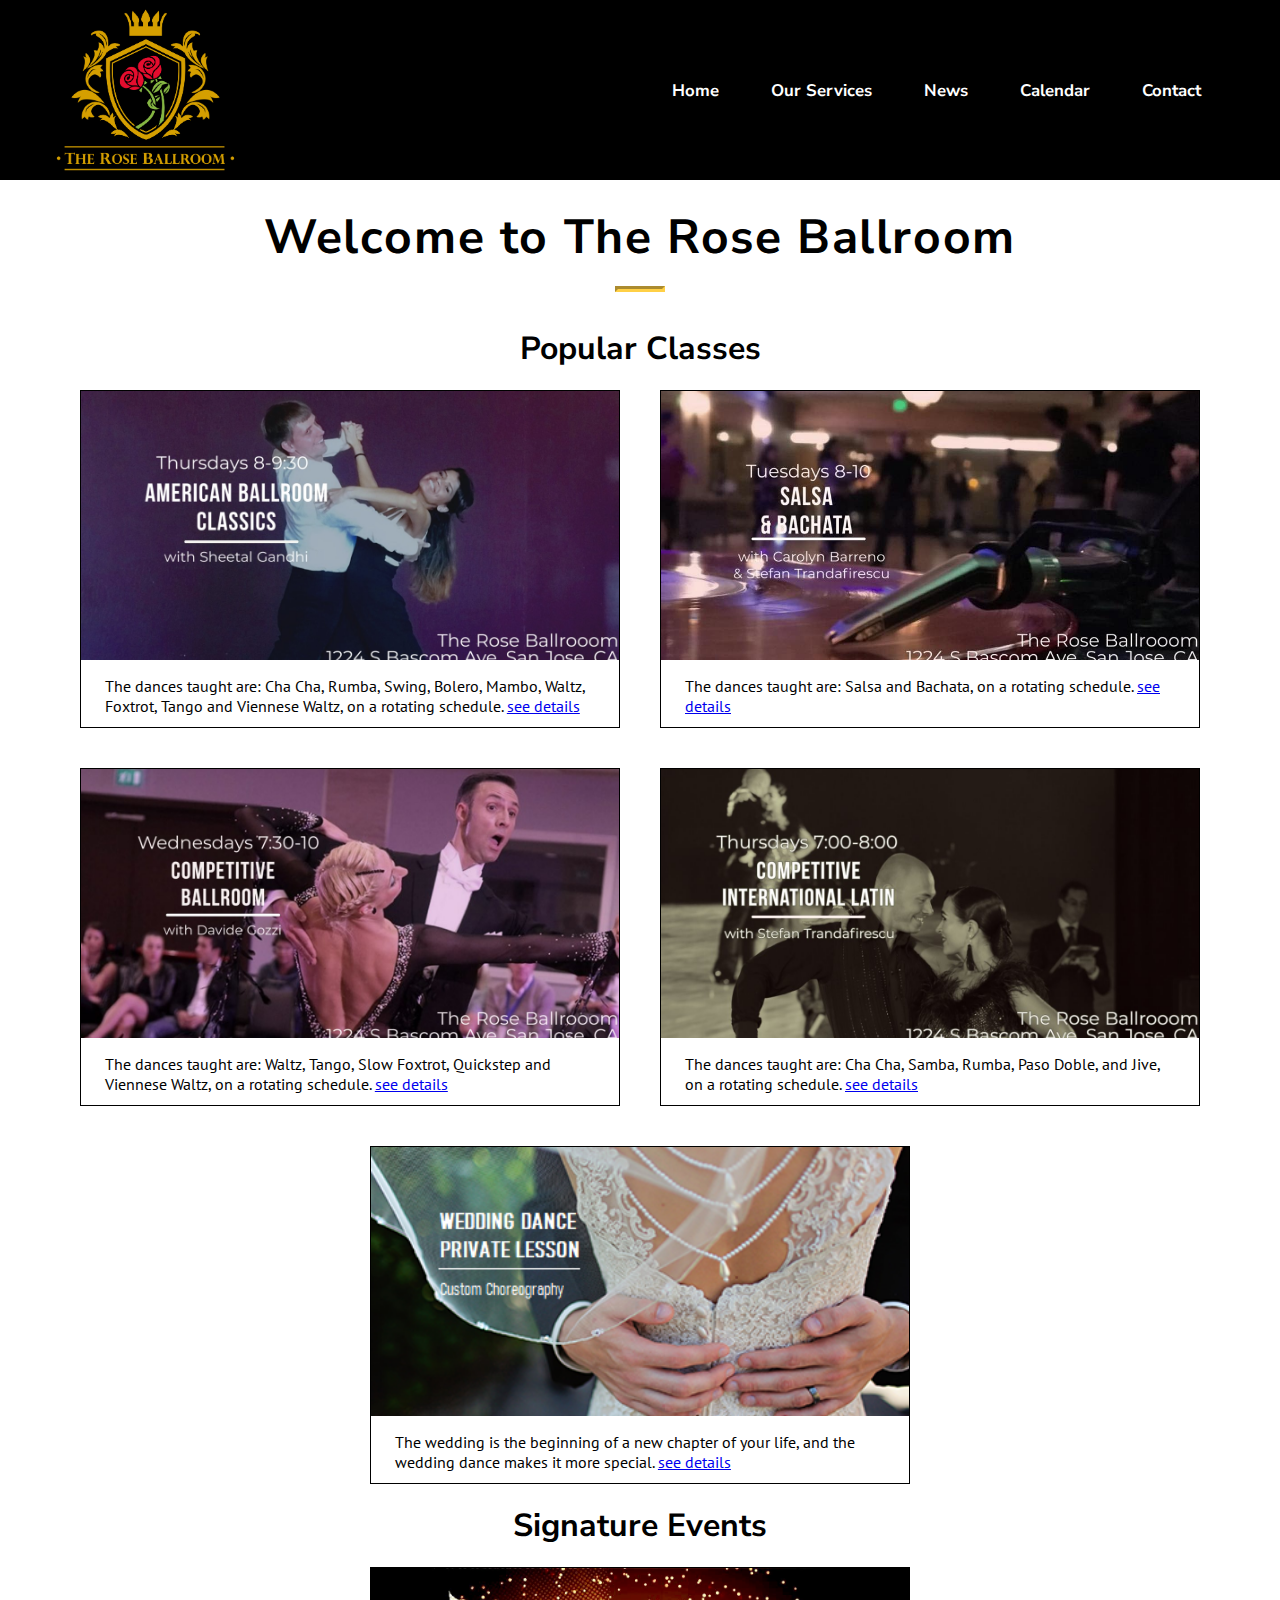
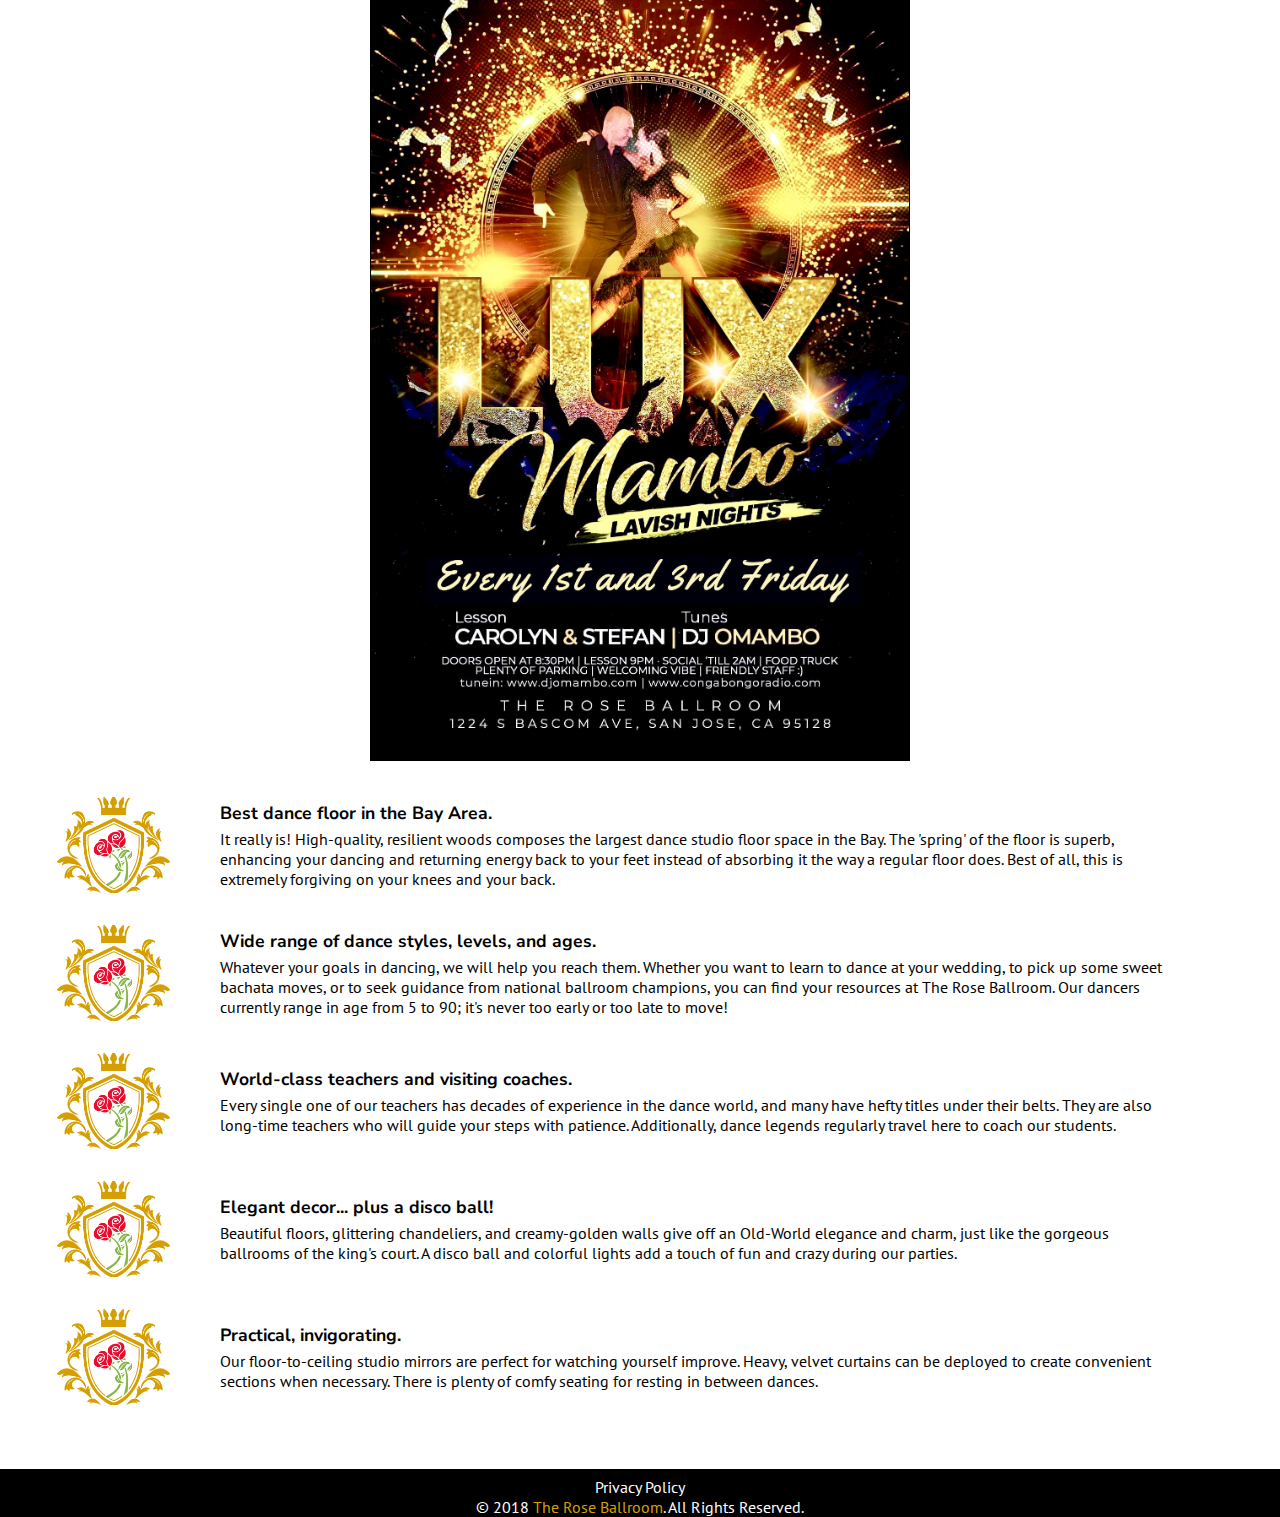
==== index.html @ abd076e8 "Published for prod as daniel from /tmp/website-publish-miZoxvHp/theroseballroom.github.io on xmascon" ====
<!doctype html><html lang="en"><head><meta charset="utf-8"><title>The Rose Ballroom</title><base href="/"><meta name="viewport" content="width=device-width,initial-scale=1"><link rel="icon" type="image/x-icon" href="favicon.ico"><link rel="stylesheet" href="https://fonts.googleapis.com/icon?family=Material+Icons"><link rel="stylesheet" type="text/css" href="https://fonts.googleapis.com/css?family=Nunito+Sans"><link rel="stylesheet" type="text/css" href="https://fonts.googleapis.com/css?family=PT+Sans"><!-- <link rel="stylesheet" type="text/css" href="https://fonts.googleapis.com/css?family=PT+Serif">
  <link rel="stylesheet" type="text/css" href="https://fonts.googleapis.com/css?family=Raleway">
  <link rel="stylesheet" type="text/css" href="https://fonts.googleapis.com/css?family=Lato">
  <link rel="stylesheet" type="text/css" href="https://fonts.googleapis.com/css?family=Didact+Gothic"> --><script async defer="defer" crossorigin="anonymous" src="https://connect.facebook.net/en_US/sdk.js#xfbml=1&version=v3.3"></script><link href="styles.c072d3e60387aabb3372.bundle.css" rel="stylesheet"/></head><body><the-rose-app></the-rose-app><!-- Default Statcounter code for https://theroseballroom.com
https://theroseballroom.com --><script type="text/javascript">var sc_project=12057520;
var sc_invisible=1;
var sc_security="4cbbe1cf";
var sc_https=1;
var sc_remove_link=1;</script><script type="text/javascript" src="https://www.statcounter.com/counter/counter.js" async></script><noscript><div class="statcounter"><img class="statcounter" src="https://c.statcounter.com/12057520/0/4cbbe1cf/1/" alt="Web
Analytics"></div></noscript><!-- End of Statcounter Code --><script type="text/javascript" src="inline.318b50c57b4eba3d437b.bundle.js"></script><script type="text/javascript" src="polyfills.219944f38204ba677f6a.bundle.js"></script><script type="text/javascript" src="scripts.859e64cef1ef944f8beb.bundle.js"></script><script type="text/javascript" src="main.c3c7719b683f6977ae80.bundle.js"></script></body></html>
---- styles.c072d3e60387aabb3372.bundle.css ----
.mat-elevation-z0{-webkit-box-shadow:0 0 0 0 rgba(0,0,0,.2),0 0 0 0 rgba(0,0,0,.14),0 0 0 0 rgba(0,0,0,.12);box-shadow:0 0 0 0 rgba(0,0,0,.2),0 0 0 0 rgba(0,0,0,.14),0 0 0 0 rgba(0,0,0,.12)}.mat-elevation-z1{-webkit-box-shadow:0 2px 1px -1px rgba(0,0,0,.2),0 1px 1px 0 rgba(0,0,0,.14),0 1px 3px 0 rgba(0,0,0,.12);box-shadow:0 2px 1px -1px rgba(0,0,0,.2),0 1px 1px 0 rgba(0,0,0,.14),0 1px 3px 0 rgba(0,0,0,.12)}.mat-elevation-z2{-webkit-box-shadow:0 3px 1px -2px rgba(0,0,0,.2),0 2px 2px 0 rgba(0,0,0,.14),0 1px 5px 0 rgba(0,0,0,.12);box-shadow:0 3px 1px -2px rgba(0,0,0,.2),0 2px 2px 0 rgba(0,0,0,.14),0 1px 5px 0 rgba(0,0,0,.12)}.mat-elevation-z3{-webkit-box-shadow:0 3px 3px -2px rgba(0,0,0,.2),0 3px 4px 0 rgba(0,0,0,.14),0 1px 8px 0 rgba(0,0,0,.12);box-shadow:0 3px 3px -2px rgba(0,0,0,.2),0 3px 4px 0 rgba(0,0,0,.14),0 1px 8px 0 rgba(0,0,0,.12)}.mat-elevation-z4{-webkit-box-shadow:0 2px 4px -1px rgba(0,0,0,.2),0 4px 5px 0 rgba(0,0,0,.14),0 1px 10px 0 rgba(0,0,0,.12);box-shadow:0 2px 4px -1px rgba(0,0,0,.2),0 4px 5px 0 rgba(0,0,0,.14),0 1px 10px 0 rgba(0,0,0,.12)}.mat-elevation-z5{-webkit-box-shadow:0 3px 5px -1px rgba(0,0,0,.2),0 5px 8px 0 rgba(0,0,0,.14),0 1px 14px 0 rgba(0,0,0,.12);box-shadow:0 3px 5px -1px rgba(0,0,0,.2),0 5px 8px 0 rgba(0,0,0,.14),0 1px 14px 0 rgba(0,0,0,.12)}.mat-elevation-z6{-webkit-box-shadow:0 3px 5px -1px rgba(0,0,0,.2),0 6px 10px 0 rgba(0,0,0,.14),0 1px 18px 0 rgba(0,0,0,.12);box-shadow:0 3px 5px -1px rgba(0,0,0,.2),0 6px 10px 0 rgba(0,0,0,.14),0 1px 18px 0 rgba(0,0,0,.12)}.mat-elevation-z7{-webkit-box-shadow:0 4px 5px -2px rgba(0,0,0,.2),0 7px 10px 1px rgba(0,0,0,.14),0 2px 16px 1px rgba(0,0,0,.12);box-shadow:0 4px 5px -2px rgba(0,0,0,.2),0 7px 10px 1px rgba(0,0,0,.14),0 2px 16px 1px rgba(0,0,0,.12)}.mat-elevation-z8{-webkit-box-shadow:0 5px 5px -3px rgba(0,0,0,.2),0 8px 10px 1px rgba(0,0,0,.14),0 3px 14px 2px rgba(0,0,0,.12);box-shadow:0 5px 5px -3px rgba(0,0,0,.2),0 8px 10px 1px rgba(0,0,0,.14),0 3px 14px 2px rgba(0,0,0,.12)}.mat-elevation-z9{-webkit-box-shadow:0 5px 6px -3px rgba(0,0,0,.2),0 9px 12px 1px rgba(0,0,0,.14),0 3px 16px 2px rgba(0,0,0,.12);box-shadow:0 5px 6px -3px rgba(0,0,0,.2),0 9px 12px 1px rgba(0,0,0,.14),0 3px 16px 2px rgba(0,0,0,.12)}.mat-elevation-z10{-webkit-box-shadow:0 6px 6px -3px rgba(0,0,0,.2),0 10px 14px 1px rgba(0,0,0,.14),0 4px 18px 3px rgba(0,0,0,.12);box-shadow:0 6px 6px -3px rgba(0,0,0,.2),0 10px 14px 1px rgba(0,0,0,.14),0 4px 18px 3px rgba(0,0,0,.12)}.mat-elevation-z11{-webkit-box-shadow:0 6px 7px -4px rgba(0,0,0,.2),0 11px 15px 1px rgba(0,0,0,.14),0 4px 20px 3px rgba(0,0,0,.12);box-shadow:0 6px 7px -4px rgba(0,0,0,.2),0 11px 15px 1px rgba(0,0,0,.14),0 4px 20px 3px rgba(0,0,0,.12)}.mat-elevation-z12{-webkit-box-shadow:0 7px 8px -4px rgba(0,0,0,.2),0 12px 17px 2px rgba(0,0,0,.14),0 5px 22px 4px rgba(0,0,0,.12);box-shadow:0 7px 8px -4px rgba(0,0,0,.2),0 12px 17px 2px rgba(0,0,0,.14),0 5px 22px 4px rgba(0,0,0,.12)}.mat-elevation-z13{-webkit-box-shadow:0 7px 8px -4px rgba(0,0,0,.2),0 13px 19px 2px rgba(0,0,0,.14),0 5px 24px 4px rgba(0,0,0,.12);box-shadow:0 7px 8px -4px rgba(0,0,0,.2),0 13px 19px 2px rgba(0,0,0,.14),0 5px 24px 4px rgba(0,0,0,.12)}.mat-elevation-z14{-webkit-box-shadow:0 7px 9px -4px rgba(0,0,0,.2),0 14px 21px 2px rgba(0,0,0,.14),0 5px 26px 4px rgba(0,0,0,.12);box-shadow:0 7px 9px -4px rgba(0,0,0,.2),0 14px 21px 2px rgba(0,0,0,.14),0 5px 26px 4px rgba(0,0,0,.12)}.mat-elevation-z15{-webkit-box-shadow:0 8px 9px -5px rgba(0,0,0,.2),0 15px 22px 2px rgba(0,0,0,.14),0 6px 28px 5px rgba(0,0,0,.12);box-shadow:0 8px 9px -5px rgba(0,0,0,.2),0 15px 22px 2px rgba(0,0,0,.14),0 6px 28px 5px rgba(0,0,0,.12)}.mat-elevation-z16{-webkit-box-shadow:0 8px 10px -5px rgba(0,0,0,.2),0 16px 24px 2px rgba(0,0,0,.14),0 6px 30px 5px rgba(0,0,0,.12);box-shadow:0 8px 10px -5px rgba(0,0,0,.2),0 16px 24px 2px rgba(0,0,0,.14),0 6px 30px 5px rgba(0,0,0,.12)}.mat-elevation-z17{-webkit-box-shadow:0 8px 11px -5px rgba(0,0,0,.2),0 17px 26px 2px rgba(0,0,0,.14),0 6px 32px 5px rgba(0,0,0,.12);box-shadow:0 8px 11px -5px rgba(0,0,0,.2),0 17px 26px 2px rgba(0,0,0,.14),0 6px 32px 5px rgba(0,0,0,.12)}.mat-elevation-z18{-webkit-box-shadow:0 9px 11px -5px rgba(0,0,0,.2),0 18px 28px 2px rgba(0,0,0,.14),0 7px 34px 6px rgba(0,0,0,.12);box-shadow:0 9px 11px -5px rgba(0,0,0,.2),0 18px 28px 2px rgba(0,0,0,.14),0 7px 34px 6px rgba(0,0,0,.12)}.mat-elevation-z19{-webkit-box-shadow:0 9px 12px -6px rgba(0,0,0,.2),0 19px 29px 2px rgba(0,0,0,.14),0 7px 36px 6px rgba(0,0,0,.12);box-shadow:0 9px 12px -6px rgba(0,0,0,.2),0 19px 29px 2px rgba(0,0,0,.14),0 7px 36px 6px rgba(0,0,0,.12)}.mat-elevation-z20{-webkit-box-shadow:0 10px 13px -6px rgba(0,0,0,.2),0 20px 31px 3px rgba(0,0,0,.14),0 8px 38px 7px rgba(0,0,0,.12);box-shadow:0 10px 13px -6px rgba(0,0,0,.2),0 20px 31px 3px rgba(0,0,0,.14),0 8px 38px 7px rgba(0,0,0,.12)}.mat-elevation-z21{-webkit-box-shadow:0 10px 13px -6px rgba(0,0,0,.2),0 21px 33px 3px rgba(0,0,0,.14),0 8px 40px 7px rgba(0,0,0,.12);box-shadow:0 10px 13px -6px rgba(0,0,0,.2),0 21px 33px 3px rgba(0,0,0,.14),0 8px 40px 7px rgba(0,0,0,.12)}.mat-elevation-z22{-webkit-box-shadow:0 10px 14px -6px rgba(0,0,0,.2),0 22px 35px 3px rgba(0,0,0,.14),0 8px 42px 7px rgba(0,0,0,.12);box-shadow:0 10px 14px -6px rgba(0,0,0,.2),0 22px 35px 3px rgba(0,0,0,.14),0 8px 42px 7px rgba(0,0,0,.12)}.mat-elevation-z23{-webkit-box-shadow:0 11px 14px -7px rgba(0,0,0,.2),0 23px 36px 3px rgba(0,0,0,.14),0 9px 44px 8px rgba(0,0,0,.12);box-shadow:0 11px 14px -7px rgba(0,0,0,.2),0 23px 36px 3px rgba(0,0,0,.14),0 9px 44px 8px rgba(0,0,0,.12)}.mat-elevation-z24{-webkit-box-shadow:0 11px 15px -7px rgba(0,0,0,.2),0 24px 38px 3px rgba(0,0,0,.14),0 9px 46px 8px rgba(0,0,0,.12);box-shadow:0 11px 15px -7px rgba(0,0,0,.2),0 24px 38px 3px rgba(0,0,0,.14),0 9px 46px 8px rgba(0,0,0,.12)}.mat-h1,.mat-headline,.mat-typography h1{font:400 24px/32px Roboto,"Helvetica Neue",sans-serif;margin:0 0 16px}.mat-h2,.mat-title,.mat-typography h2{font:500 20px/32px Roboto,"Helvetica Neue",sans-serif;margin:0 0 16px}.mat-h3,.mat-subheading-2,.mat-typography h3{font:400 16px/28px Roboto,"Helvetica Neue",sans-serif;margin:0 0 16px}.mat-h4,.mat-subheading-1,.mat-typography h4{font:400 15px/24px Roboto,"Helvetica Neue",sans-serif;margin:0 0 16px}.mat-h5,.mat-typography h5{font:400 11.62px/20px Roboto,"Helvetica Neue",sans-serif;margin:0 0 12px}.mat-h6,.mat-typography h6{font:400 9.38px/20px Roboto,"Helvetica Neue",sans-serif;margin:0 0 12px}.mat-body-2,.mat-body-strong{font:500 14px/24px Roboto,"Helvetica Neue",sans-serif}.mat-body,.mat-body-1,.mat-typography{font:400 14px/20px Roboto,"Helvetica Neue",sans-serif}.mat-body p,.mat-body-1 p,.mat-typography p{margin:0 0 12px}.mat-caption,.mat-small{font:400 12px/20px Roboto,"Helvetica Neue",sans-serif}.mat-display-4,.mat-typography .mat-display-4{font:300 112px/112px Roboto,"Helvetica Neue",sans-serif;margin:0 0 56px;letter-spacing:-.05em}.mat-display-3,.mat-typography .mat-display-3{font:400 56px/56px Roboto,"Helvetica Neue",sans-serif;margin:0 0 64px;letter-spacing:-.02em}.mat-display-2,.mat-typography .mat-display-2{font:400 45px/48px Roboto,"Helvetica Neue",sans-serif;margin:0 0 64px;letter-spacing:-.005em}.mat-display-1,.mat-typography .mat-display-1{font:400 34px/40px Roboto,"Helvetica Neue",sans-serif;margin:0 0 64px}.mat-button,.mat-fab,.mat-flat-button,.mat-icon-button,.mat-mini-fab,.mat-raised-button,.mat-stroked-button{font-family:Roboto,"Helvetica Neue",sans-serif;font-size:14px;font-weight:500}.mat-button-toggle,.mat-card{font-family:Roboto,"Helvetica Neue",sans-serif}.mat-card-title{font-size:24px;font-weight:400}.mat-card-content,.mat-card-header .mat-card-title,.mat-card-subtitle{font-size:14px}.mat-checkbox{font-family:Roboto,"Helvetica Neue",sans-serif}.mat-checkbox-layout .mat-checkbox-label{line-height:24px}.mat-chip{font-size:13px;line-height:18px}.mat-chip .mat-chip-remove.mat-icon{font-size:18px}.mat-table{font-family:Roboto,"Helvetica Neue",sans-serif}.mat-header-cell{font-size:12px;font-weight:500}.mat-cell{font-size:14px}.mat-calendar{font-family:Roboto,"Helvetica Neue",sans-serif}.mat-calendar-body{font-size:13px}.mat-calendar-body-label,.mat-calendar-period-button{font-size:14px;font-weight:500}.mat-calendar-table-header th{font-size:11px;font-weight:400}.mat-dialog-title{font:500 20px/32px Roboto,"Helvetica Neue",sans-serif}.mat-expansion-panel-header{font-family:Roboto,"Helvetica Neue",sans-serif;font-size:15px;font-weight:400}.mat-expansion-panel-content{font:400 14px/20px Roboto,"Helvetica Neue",sans-serif}.mat-form-field{font-size:inherit;font-weight:400;line-height:1.125;font-family:Roboto,"Helvetica Neue",sans-serif}.mat-form-field-wrapper{padding-bottom:1.25em}.mat-form-field-prefix .mat-icon,.mat-form-field-suffix .mat-icon{font-size:150%;line-height:1.125}.mat-form-field-prefix .mat-icon-button,.mat-form-field-suffix .mat-icon-button{height:1.5em;width:1.5em}.mat-form-field-prefix .mat-icon-button .mat-icon,.mat-form-field-suffix .mat-icon-button .mat-icon{height:1.125em;line-height:1.125}.mat-form-field-infix{padding:.4375em 0;border-top:.84375em solid transparent}.mat-form-field-can-float .mat-input-server:focus+.mat-form-field-label-wrapper .mat-form-field-label,.mat-form-field-can-float.mat-form-field-should-float .mat-form-field-label{-webkit-transform:translateY(-1.28125em) scale(.75) perspective(100px) translateZ(.001px);transform:translateY(-1.28125em) scale(.75) perspective(100px) translateZ(.001px);-ms-transform:translateY(-1.28125em) scale(.75);width:133.33333333%}.mat-form-field-can-float .mat-form-field-autofill-control:-webkit-autofill+.mat-form-field-label-wrapper .mat-form-field-label{-webkit-transform:translateY(-1.28125em) scale(.75) perspective(100px) translateZ(.00101px);transform:translateY(-1.28125em) scale(.75) perspective(100px) translateZ(.00101px);-ms-transform:translateY(-1.28124em) scale(.75);width:133.33334333%}.mat-form-field-can-float .mat-input-server[label]:not(:label-shown)+.mat-form-field-label-wrapper .mat-form-field-label{-webkit-transform:translateY(-1.28125em) scale(.75) perspective(100px) translateZ(.00102px);transform:translateY(-1.28125em) scale(.75) perspective(100px) translateZ(.00102px);-ms-transform:translateY(-1.28123em) scale(.75);width:133.33335333%}.mat-form-field-label-wrapper{top:-.84375em;padding-top:.84375em}.mat-form-field-label{top:1.28125em}.mat-form-field-underline{bottom:1.25em}.mat-form-field-subscript-wrapper{font-size:75%;margin-top:.54166667em;top:calc(100% - 1.66666667em)}.mat-grid-tile-footer,.mat-grid-tile-header{font-size:14px}.mat-grid-tile-footer .mat-line,.mat-grid-tile-header .mat-line{white-space:nowrap;overflow:hidden;text-overflow:ellipsis;display:block;-webkit-box-sizing:border-box;box-sizing:border-box}.mat-grid-tile-footer .mat-line:nth-child(n+2),.mat-grid-tile-header .mat-line:nth-child(n+2){font-size:12px}input.mat-input-element{margin-top:-.0625em}.mat-menu-item{font-family:Roboto,"Helvetica Neue",sans-serif;font-size:16px;font-weight:400}.mat-paginator,.mat-paginator-page-size .mat-select-trigger{font-family:Roboto,"Helvetica Neue",sans-serif;font-size:12px}.mat-radio-button,.mat-select{font-family:Roboto,"Helvetica Neue",sans-serif}.mat-slide-toggle-content{font:400 14px/20px Roboto,"Helvetica Neue",sans-serif}.mat-slider-thumb-label-text{font-family:Roboto,"Helvetica Neue",sans-serif;font-size:12px;font-weight:500}.mat-stepper-horizontal,.mat-stepper-vertical{font-family:Roboto,"Helvetica Neue",sans-serif}.mat-step-label{font-size:14px;font-weight:400}.mat-step-label-selected{font-size:14px;font-weight:500}.mat-tab-group{font-family:Roboto,"Helvetica Neue",sans-serif}.mat-tab-label,.mat-tab-link{font-family:Roboto,"Helvetica Neue",sans-serif;font-size:14px;font-weight:500}.mat-toolbar,.mat-toolbar h1,.mat-toolbar h2,.mat-toolbar h3,.mat-toolbar h4,.mat-toolbar h5,.mat-toolbar h6{font:500 20px/32px Roboto,"Helvetica Neue",sans-serif;margin:0}.mat-tooltip{font-family:Roboto,"Helvetica Neue",sans-serif;font-size:10px;padding-top:6px;padding-bottom:6px}.mat-tooltip-handset{font-size:14px;padding-top:9px;padding-bottom:9px}.mat-list-item,.mat-list-option{font-family:Roboto,"Helvetica Neue",sans-serif}.mat-list .mat-list-item,.mat-nav-list .mat-list-item,.mat-selection-list .mat-list-item{font-size:16px}.mat-list .mat-list-item .mat-line,.mat-nav-list .mat-list-item .mat-line,.mat-selection-list .mat-list-item .mat-line{white-space:nowrap;overflow:hidden;text-overflow:ellipsis;display:block;-webkit-box-sizing:border-box;box-sizing:border-box}.mat-list .mat-list-item .mat-line:nth-child(n+2),.mat-nav-list .mat-list-item .mat-line:nth-child(n+2),.mat-selection-list .mat-list-item .mat-line:nth-child(n+2){font-size:14px}.mat-list .mat-list-option,.mat-nav-list .mat-list-option,.mat-selection-list .mat-list-option{font-size:16px}.mat-list .mat-list-option .mat-line,.mat-nav-list .mat-list-option .mat-line,.mat-selection-list .mat-list-option .mat-line{white-space:nowrap;overflow:hidden;text-overflow:ellipsis;display:block;-webkit-box-sizing:border-box;box-sizing:border-box}.mat-list .mat-list-option .mat-line:nth-child(n+2),.mat-nav-list .mat-list-option .mat-line:nth-child(n+2),.mat-selection-list .mat-list-option .mat-line:nth-child(n+2){font-size:14px}.mat-list[dense] .mat-list-item,.mat-nav-list[dense] .mat-list-item,.mat-selection-list[dense] .mat-list-item{font-size:12px}.mat-list[dense] .mat-list-item .mat-line,.mat-nav-list[dense] .mat-list-item .mat-line,.mat-selection-list[dense] .mat-list-item .mat-line{white-space:nowrap;overflow:hidden;text-overflow:ellipsis;display:block;-webkit-box-sizing:border-box;box-sizing:border-box}.mat-list[dense] .mat-list-item .mat-line:nth-child(n+2),.mat-list[dense] .mat-list-option,.mat-nav-list[dense] .mat-list-item .mat-line:nth-child(n+2),.mat-nav-list[dense] .mat-list-option,.mat-selection-list[dense] .mat-list-item .mat-line:nth-child(n+2),.mat-selection-list[dense] .mat-list-option{font-size:12px}.mat-list[dense] .mat-list-option .mat-line,.mat-nav-list[dense] .mat-list-option .mat-line,.mat-selection-list[dense] .mat-list-option .mat-line{white-space:nowrap;overflow:hidden;text-overflow:ellipsis;display:block;-webkit-box-sizing:border-box;box-sizing:border-box}.mat-list[dense] .mat-list-option .mat-line:nth-child(n+2),.mat-nav-list[dense] .mat-list-option .mat-line:nth-child(n+2),.mat-selection-list[dense] .mat-list-option .mat-line:nth-child(n+2){font-size:12px}.mat-list[dense] .mat-subheader,.mat-nav-list[dense] .mat-subheader,.mat-selection-list[dense] .mat-subheader{font-family:Roboto,"Helvetica Neue",sans-serif;font-size:12px;font-weight:500}.mat-option{font-family:Roboto,"Helvetica Neue",sans-serif;font-size:16px;color:rgba(0,0,0,.87)}.mat-optgroup-label{font:500 14px/24px Roboto,"Helvetica Neue",sans-serif;color:rgba(0,0,0,.54)}.mat-simple-snackbar{font-family:Roboto,"Helvetica Neue",sans-serif;font-size:14px}.mat-ripple{overflow:hidden}@media screen and (-ms-high-contrast:active){.mat-ripple{display:none}}.mat-ripple.mat-ripple-unbounded{overflow:visible}.mat-ripple-element{position:absolute;border-radius:50%;pointer-events:none;-webkit-transition:opacity,-webkit-transform cubic-bezier(0,0,.2,1);transition:opacity,transform cubic-bezier(0,0,.2,1),-webkit-transform cubic-bezier(0,0,.2,1);-webkit-transform:scale(0);transform:scale(0)}.cdk-visually-hidden{border:0;clip:rect(0 0 0 0);height:1px;margin:-1px;overflow:hidden;padding:0;position:absolute;width:1px;outline:0;-webkit-appearance:none;-moz-appearance:none}.cdk-global-overlay-wrapper,.cdk-overlay-container{pointer-events:none;top:0;left:0;height:100%;width:100%}.cdk-overlay-container{position:fixed;z-index:1000}.cdk-overlay-container:empty{display:none}.cdk-global-overlay-wrapper{display:-webkit-box;display:-ms-flexbox;display:flex;position:absolute;z-index:1000}.cdk-overlay-pane{position:absolute;pointer-events:auto;-webkit-box-sizing:border-box;box-sizing:border-box;z-index:1000}.cdk-overlay-backdrop{position:absolute;top:0;bottom:0;left:0;right:0;z-index:1000;pointer-events:auto;-webkit-tap-highlight-color:transparent;-webkit-transition:opacity .4s cubic-bezier(.25,.8,.25,1);transition:opacity .4s cubic-bezier(.25,.8,.25,1);opacity:0}.cdk-overlay-backdrop.cdk-overlay-backdrop-showing{opacity:1}.cdk-overlay-dark-backdrop{background:rgba(0,0,0,.288)}.cdk-overlay-transparent-backdrop,.cdk-overlay-transparent-backdrop.cdk-overlay-backdrop-showing{opacity:0}.cdk-global-scrollblock{position:fixed;width:100%;overflow-y:scroll}.mat-ripple-element{background-color:rgba(0,0,0,.1)}.mat-option:focus:not(.mat-option-disabled),.mat-option:hover:not(.mat-option-disabled){background:rgba(0,0,0,.04)}.mat-primary .mat-option.mat-selected:not(.mat-option-disabled){color:#d59f00}.mat-accent .mat-option.mat-selected:not(.mat-option-disabled){color:#ffba63}.mat-warn .mat-option.mat-selected:not(.mat-option-disabled){color:#ffa000}.mat-option.mat-selected:not(.mat-option-multiple):not(.mat-option-disabled){background:rgba(0,0,0,.04)}.mat-option.mat-active{background:rgba(0,0,0,.04);color:rgba(0,0,0,.87)}.mat-option.mat-option-disabled{color:rgba(0,0,0,.38)}.mat-optgroup-disabled .mat-optgroup-label{color:rgba(0,0,0,.38)}.mat-pseudo-checkbox{color:rgba(0,0,0,.54)}.mat-pseudo-checkbox::after{color:#fafafa}.mat-accent .mat-pseudo-checkbox-checked,.mat-accent .mat-pseudo-checkbox-indeterminate,.mat-pseudo-checkbox-checked,.mat-pseudo-checkbox-indeterminate{background:#ffba63}.mat-primary .mat-pseudo-checkbox-checked,.mat-primary .mat-pseudo-checkbox-indeterminate{background:#d59f00}.mat-warn .mat-pseudo-checkbox-checked,.mat-warn .mat-pseudo-checkbox-indeterminate{background:#ffa000}.mat-pseudo-checkbox-checked.mat-pseudo-checkbox-disabled,.mat-pseudo-checkbox-indeterminate.mat-pseudo-checkbox-disabled{background:#b0b0b0}.mat-app-background{background-color:#fafafa;color:rgba(0,0,0,.87)}.mat-theme-loaded-marker{display:none}.mat-autocomplete-panel{background:#fff;color:rgba(0,0,0,.87)}.mat-autocomplete-panel .mat-option.mat-selected:not(.mat-active):not(:hover){background:#fff}.mat-autocomplete-panel .mat-option.mat-selected:not(.mat-active):not(:hover):not(.mat-option-disabled){color:rgba(0,0,0,.87)}.mat-button,.mat-icon-button,.mat-stroked-button{background:0 0}.mat-button.mat-primary .mat-button-focus-overlay,.mat-icon-button.mat-primary .mat-button-focus-overlay,.mat-stroked-button.mat-primary .mat-button-focus-overlay{background-color:rgba(213,159,0,.12)}.mat-button.mat-accent .mat-button-focus-overlay,.mat-icon-button.mat-accent .mat-button-focus-overlay,.mat-stroked-button.mat-accent .mat-button-focus-overlay{background-color:rgba(255,186,99,.12)}.mat-button.mat-warn .mat-button-focus-overlay,.mat-icon-button.mat-warn .mat-button-focus-overlay,.mat-stroked-button.mat-warn .mat-button-focus-overlay{background-color:rgba(255,160,0,.12)}.mat-button[disabled] .mat-button-focus-overlay,.mat-icon-button[disabled] .mat-button-focus-overlay,.mat-stroked-button[disabled] .mat-button-focus-overlay{background-color:transparent}.mat-button.mat-primary,.mat-icon-button.mat-primary,.mat-stroked-button.mat-primary{color:#d59f00}.mat-button.mat-accent,.mat-icon-button.mat-accent,.mat-stroked-button.mat-accent{color:#ffba63}.mat-button.mat-warn,.mat-icon-button.mat-warn,.mat-stroked-button.mat-warn{color:#ffa000}.mat-button.mat-accent[disabled],.mat-button.mat-primary[disabled],.mat-button.mat-warn[disabled],.mat-button[disabled][disabled],.mat-icon-button.mat-accent[disabled],.mat-icon-button.mat-primary[disabled],.mat-icon-button.mat-warn[disabled],.mat-icon-button[disabled][disabled],.mat-stroked-button.mat-accent[disabled],.mat-stroked-button.mat-primary[disabled],.mat-stroked-button.mat-warn[disabled],.mat-stroked-button[disabled][disabled]{color:rgba(0,0,0,.26)}.mat-fab,.mat-mini-fab,.mat-raised-button{color:rgba(0,0,0,.87);background-color:#fff}.mat-fab.mat-accent,.mat-fab.mat-primary,.mat-mini-fab.mat-accent,.mat-mini-fab.mat-primary,.mat-raised-button.mat-accent,.mat-raised-button.mat-primary{color:#000}.mat-fab.mat-accent[disabled],.mat-fab.mat-primary[disabled],.mat-fab.mat-warn[disabled],.mat-fab[disabled][disabled],.mat-mini-fab.mat-accent[disabled],.mat-mini-fab.mat-primary[disabled],.mat-mini-fab.mat-warn[disabled],.mat-mini-fab[disabled][disabled],.mat-raised-button.mat-accent[disabled],.mat-raised-button.mat-primary[disabled],.mat-raised-button.mat-warn[disabled],.mat-raised-button[disabled][disabled]{color:rgba(0,0,0,.26);background-color:rgba(0,0,0,.12)}.mat-fab.mat-primary,.mat-mini-fab.mat-primary,.mat-raised-button.mat-primary{background-color:#d59f00}.mat-fab.mat-accent,.mat-mini-fab.mat-accent,.mat-raised-button.mat-accent{background-color:#ffba63}.mat-fab.mat-warn,.mat-mini-fab.mat-warn,.mat-raised-button.mat-warn{color:rgba(0,0,0,.87);background-color:#ffa000}.mat-fab.mat-accent .mat-ripple-element,.mat-fab.mat-primary .mat-ripple-element,.mat-fab.mat-warn .mat-ripple-element,.mat-mini-fab.mat-accent .mat-ripple-element,.mat-mini-fab.mat-primary .mat-ripple-element,.mat-mini-fab.mat-warn .mat-ripple-element,.mat-raised-button.mat-accent .mat-ripple-element,.mat-raised-button.mat-primary .mat-ripple-element,.mat-raised-button.mat-warn .mat-ripple-element{background-color:rgba(0,0,0,.2)}.mat-button.mat-primary .mat-ripple-element{background-color:rgba(213,159,0,.1)}.mat-button.mat-accent .mat-ripple-element{background-color:rgba(255,186,99,.1)}.mat-button.mat-warn .mat-ripple-element{background-color:rgba(255,160,0,.1)}.mat-flat-button{color:rgba(0,0,0,.87);background-color:#fff}.mat-flat-button.mat-accent,.mat-flat-button.mat-primary{color:#000}.mat-flat-button.mat-accent[disabled],.mat-flat-button.mat-primary[disabled],.mat-flat-button.mat-warn[disabled],.mat-flat-button[disabled][disabled]{color:rgba(0,0,0,.26);background-color:rgba(0,0,0,.12)}.mat-flat-button.mat-primary{background-color:#d59f00}.mat-flat-button.mat-accent{background-color:#ffba63}.mat-flat-button.mat-warn{color:rgba(0,0,0,.87);background-color:#ffa000}.mat-flat-button.mat-accent .mat-ripple-element,.mat-flat-button.mat-primary .mat-ripple-element,.mat-flat-button.mat-warn .mat-ripple-element{background-color:rgba(0,0,0,.2)}.mat-icon-button.mat-primary .mat-ripple-element{background-color:rgba(213,159,0,.2)}.mat-icon-button.mat-accent .mat-ripple-element{background-color:rgba(255,186,99,.2)}.mat-icon-button.mat-warn .mat-ripple-element{background-color:rgba(255,160,0,.2)}.mat-button-toggle{color:rgba(0,0,0,.38)}.mat-button-toggle.cdk-focused .mat-button-toggle-focus-overlay{background-color:rgba(0,0,0,.12)}.mat-button-toggle-checked{background-color:#e0e0e0;color:rgba(0,0,0,.54)}.mat-button-toggle-disabled{background-color:#eee;color:rgba(0,0,0,.26)}.mat-button-toggle-disabled.mat-button-toggle-checked{background-color:#bdbdbd}.mat-card{background:#fff;color:rgba(0,0,0,.87)}.mat-card-subtitle{color:rgba(0,0,0,.54)}.mat-checkbox-frame{border-color:rgba(0,0,0,.54)}.mat-checkbox-checkmark{fill:#fafafa}.mat-checkbox-checkmark-path{stroke:#fafafa!important}.mat-checkbox-mixedmark{background-color:#fafafa}.mat-checkbox-checked.mat-primary .mat-checkbox-background,.mat-checkbox-indeterminate.mat-primary .mat-checkbox-background{background-color:#d59f00}.mat-checkbox-checked.mat-accent .mat-checkbox-background,.mat-checkbox-indeterminate.mat-accent .mat-checkbox-background{background-color:#ffba63}.mat-checkbox-checked.mat-warn .mat-checkbox-background,.mat-checkbox-indeterminate.mat-warn .mat-checkbox-background{background-color:#ffa000}.mat-checkbox-disabled.mat-checkbox-checked .mat-checkbox-background,.mat-checkbox-disabled.mat-checkbox-indeterminate .mat-checkbox-background{background-color:#b0b0b0}.mat-checkbox-disabled:not(.mat-checkbox-checked) .mat-checkbox-frame{border-color:#b0b0b0}.mat-checkbox-disabled .mat-checkbox-label{color:#b0b0b0}.mat-checkbox:not(.mat-checkbox-disabled).mat-primary .mat-checkbox-ripple .mat-ripple-element{background-color:rgba(213,159,0,.26)}.mat-checkbox:not(.mat-checkbox-disabled).mat-accent .mat-checkbox-ripple .mat-ripple-element{background-color:rgba(255,186,99,.26)}.mat-checkbox:not(.mat-checkbox-disabled).mat-warn .mat-checkbox-ripple .mat-ripple-element{background-color:rgba(255,160,0,.26)}.mat-chip:not(.mat-basic-chip){background-color:#e0e0e0;color:rgba(0,0,0,.87)}.mat-chip:not(.mat-basic-chip) .mat-chip-remove{color:rgba(0,0,0,.87);opacity:.4}.mat-chip:not(.mat-basic-chip) .mat-chip-remove:hover{opacity:.54}.mat-chip.mat-chip-selected.mat-primary{background-color:#d59f00;color:#000}.mat-chip.mat-chip-selected.mat-primary .mat-chip-remove{color:#000;opacity:.4}.mat-chip.mat-chip-selected.mat-primary .mat-chip-remove:hover{opacity:.54}.mat-chip.mat-chip-selected.mat-warn{background-color:#ffa000;color:rgba(0,0,0,.87)}.mat-chip.mat-chip-selected.mat-warn .mat-chip-remove{color:rgba(0,0,0,.87);opacity:.4}.mat-chip.mat-chip-selected.mat-warn .mat-chip-remove:hover{opacity:.54}.mat-chip.mat-chip-selected.mat-accent{background-color:#ffba63;color:#000}.mat-chip.mat-chip-selected.mat-accent .mat-chip-remove{color:#000;opacity:.4}.mat-chip.mat-chip-selected.mat-accent .mat-chip-remove:hover{opacity:.54}.mat-table{background:#fff}.mat-header-row,.mat-row{border-bottom-color:rgba(0,0,0,.12)}.mat-header-cell{color:rgba(0,0,0,.54)}.mat-cell{color:rgba(0,0,0,.87)}.mat-datepicker-content{background-color:#fff;color:rgba(0,0,0,.87)}.mat-calendar-arrow{border-top-color:rgba(0,0,0,.54)}.mat-calendar-next-button,.mat-calendar-previous-button{color:rgba(0,0,0,.54)}.mat-calendar-table-header{color:rgba(0,0,0,.38)}.mat-calendar-table-header-divider::after{background:rgba(0,0,0,.12)}.mat-calendar-body-label{color:rgba(0,0,0,.54)}.mat-calendar-body-cell-content{color:rgba(0,0,0,.87);border-color:transparent}.mat-calendar-body-disabled>.mat-calendar-body-cell-content:not(.mat-calendar-body-selected){color:rgba(0,0,0,.38)}.cdk-keyboard-focused .mat-calendar-body-active>.mat-calendar-body-cell-content:not(.mat-calendar-body-selected),.cdk-program-focused .mat-calendar-body-active>.mat-calendar-body-cell-content:not(.mat-calendar-body-selected),:not(.mat-calendar-body-disabled):hover>.mat-calendar-body-cell-content:not(.mat-calendar-body-selected){background-color:rgba(0,0,0,.04)}.mat-calendar-body-selected{background-color:#d59f00;color:#000}.mat-calendar-body-disabled>.mat-calendar-body-selected{background-color:rgba(213,159,0,.4)}.mat-calendar-body-today:not(.mat-calendar-body-selected){border-color:rgba(0,0,0,.38)}.mat-calendar-body-today.mat-calendar-body-selected{-webkit-box-shadow:inset 0 0 0 1px #000;box-shadow:inset 0 0 0 1px #000}.mat-calendar-body-disabled>.mat-calendar-body-today:not(.mat-calendar-body-selected){border-color:rgba(0,0,0,.18)}.mat-datepicker-toggle-active{color:#d59f00}.mat-dialog-container{background:#fff;color:rgba(0,0,0,.87)}.mat-divider{border-top-color:rgba(0,0,0,.12)}.mat-divider-vertical{border-right-color:rgba(0,0,0,.12)}.mat-expansion-panel{background:#fff;color:rgba(0,0,0,.87)}.mat-action-row{border-top-color:rgba(0,0,0,.12)}.mat-expansion-panel:not(.mat-expanded) .mat-expansion-panel-header:not([aria-disabled=true]).cdk-keyboard-focused,.mat-expansion-panel:not(.mat-expanded) .mat-expansion-panel-header:not([aria-disabled=true]).cdk-program-focused,.mat-expansion-panel:not(.mat-expanded) .mat-expansion-panel-header:not([aria-disabled=true]):hover{background:rgba(0,0,0,.04)}.mat-expansion-panel-header-title{color:rgba(0,0,0,.87)}.mat-expansion-indicator::after,.mat-expansion-panel-header-description{color:rgba(0,0,0,.54)}.mat-expansion-panel-header[aria-disabled=true]{color:rgba(0,0,0,.26)}.mat-expansion-panel-header[aria-disabled=true] .mat-expansion-panel-header-description,.mat-expansion-panel-header[aria-disabled=true] .mat-expansion-panel-header-title{color:inherit}.mat-form-field-label,.mat-hint{color:rgba(0,0,0,.54)}.mat-focused .mat-form-field-label{color:#d59f00}.mat-focused .mat-form-field-label.mat-accent{color:#ffba63}.mat-focused .mat-form-field-label.mat-warn{color:#ffa000}.mat-focused .mat-form-field-required-marker{color:#ffba63}.mat-form-field-underline{background-color:rgba(0,0,0,.42)}.mat-form-field-disabled .mat-form-field-underline{background-image:-webkit-gradient(linear,left top,right top,from(rgba(0,0,0,.42)),color-stop(33%,rgba(0,0,0,.42)),color-stop(0,transparent));background-image:linear-gradient(to right,rgba(0,0,0,.42) 0,rgba(0,0,0,.42) 33%,transparent 0);background-size:4px 1px;background-repeat:repeat-x}.mat-form-field-ripple{background-color:#d59f00}.mat-form-field-ripple.mat-accent{background-color:#ffba63}.mat-form-field-ripple.mat-warn{background-color:#ffa000}.mat-form-field-invalid .mat-form-field-label,.mat-form-field-invalid .mat-form-field-label .mat-form-field-required-marker,.mat-form-field-invalid .mat-form-field-label.mat-accent{color:#ffa000}.mat-form-field-invalid .mat-form-field-ripple{background-color:#ffa000}.mat-error{color:#ffa000}.mat-icon.mat-primary{color:#d59f00}.mat-icon.mat-accent{color:#ffba63}.mat-icon.mat-warn{color:#ffa000}.mat-input-element:disabled{color:rgba(0,0,0,.38)}.mat-input-element{caret-color:#d59f00}.mat-input-element::-ms-input-placeholder{color:rgba(0,0,0,.42)}.mat-input-element::placeholder{color:rgba(0,0,0,.42)}.mat-input-element::-moz-placeholder{color:rgba(0,0,0,.42)}.mat-input-element::-webkit-input-placeholder{color:rgba(0,0,0,.42)}.mat-input-element:-ms-input-placeholder{color:rgba(0,0,0,.42)}.mat-accent .mat-input-element{caret-color:#ffba63}.mat-form-field-invalid .mat-input-element,.mat-warn .mat-input-element{caret-color:#ffa000}.mat-list .mat-list-item,.mat-list .mat-list-option,.mat-nav-list .mat-list-item,.mat-nav-list .mat-list-option,.mat-selection-list .mat-list-item,.mat-selection-list .mat-list-option{color:rgba(0,0,0,.87)}.mat-list .mat-subheader,.mat-nav-list .mat-subheader,.mat-selection-list .mat-subheader{font-family:Roboto,"Helvetica Neue",sans-serif;font-size:14px;font-weight:500;color:rgba(0,0,0,.54)}.mat-list-item-disabled{background-color:#eee}.mat-list-option.mat-list-item-focus,.mat-list-option:hover,.mat-nav-list .mat-list-item.mat-list-item-focus,.mat-nav-list .mat-list-item:hover{background:rgba(0,0,0,.04)}.mat-menu-panel{background:#fff}.mat-menu-item{background:0 0;color:rgba(0,0,0,.87)}.mat-menu-item[disabled]{color:rgba(0,0,0,.38)}.mat-menu-item .mat-icon:not([color]),.mat-menu-item-submenu-trigger::after{color:rgba(0,0,0,.54)}.mat-menu-item-highlighted:not([disabled]),.mat-menu-item.cdk-keyboard-focused:not([disabled]),.mat-menu-item.cdk-program-focused:not([disabled]),.mat-menu-item:hover:not([disabled]){background:rgba(0,0,0,.04)}.mat-paginator{background:#fff}.mat-paginator,.mat-paginator-page-size .mat-select-trigger{color:rgba(0,0,0,.54)}.mat-paginator-decrement,.mat-paginator-increment{border-top:2px solid rgba(0,0,0,.54);border-right:2px solid rgba(0,0,0,.54)}.mat-paginator-first,.mat-paginator-last{border-top:2px solid rgba(0,0,0,.54)}.mat-icon-button[disabled] .mat-paginator-decrement,.mat-icon-button[disabled] .mat-paginator-first,.mat-icon-button[disabled] .mat-paginator-increment,.mat-icon-button[disabled] .mat-paginator-last{border-color:rgba(0,0,0,.38)}.mat-progress-bar-background{fill:#f2e2b3}.mat-progress-bar-buffer{background-color:#f2e2b3}.mat-progress-bar-fill::after{background-color:#d59f00}.mat-progress-bar.mat-accent .mat-progress-bar-background{fill:#f2e2b3}.mat-progress-bar.mat-accent .mat-progress-bar-buffer{background-color:#f2e2b3}.mat-progress-bar.mat-accent .mat-progress-bar-fill::after{background-color:#ffba63}.mat-progress-bar.mat-warn .mat-progress-bar-background{fill:#ffa000}.mat-progress-bar.mat-warn .mat-progress-bar-buffer,.mat-progress-bar.mat-warn .mat-progress-bar-fill::after{background-color:#ffa000}.mat-progress-spinner circle,.mat-spinner circle{stroke:#d59f00}.mat-progress-spinner.mat-accent circle,.mat-spinner.mat-accent circle{stroke:#ffba63}.mat-progress-spinner.mat-warn circle,.mat-spinner.mat-warn circle{stroke:#ffa000}.mat-radio-outer-circle{border-color:rgba(0,0,0,.54)}.mat-radio-disabled .mat-radio-outer-circle{border-color:rgba(0,0,0,.38)}.mat-radio-disabled .mat-radio-inner-circle,.mat-radio-disabled .mat-radio-ripple .mat-ripple-element{background-color:rgba(0,0,0,.38)}.mat-radio-disabled .mat-radio-label-content{color:rgba(0,0,0,.38)}.mat-radio-button.mat-primary.mat-radio-checked .mat-radio-outer-circle{border-color:#d59f00}.mat-radio-button.mat-primary .mat-radio-inner-circle{background-color:#d59f00}.mat-radio-button.mat-primary .mat-radio-ripple .mat-ripple-element{background-color:rgba(213,159,0,.26)}.mat-radio-button.mat-accent.mat-radio-checked .mat-radio-outer-circle{border-color:#ffba63}.mat-radio-button.mat-accent .mat-radio-inner-circle{background-color:#ffba63}.mat-radio-button.mat-accent .mat-radio-ripple .mat-ripple-element{background-color:rgba(255,186,99,.26)}.mat-radio-button.mat-warn.mat-radio-checked .mat-radio-outer-circle{border-color:#ffa000}.mat-radio-button.mat-warn .mat-radio-inner-circle{background-color:#ffa000}.mat-radio-button.mat-warn .mat-radio-ripple .mat-ripple-element{background-color:rgba(255,160,0,.26)}.mat-select-content,.mat-select-panel-done-animating{background:#fff}.mat-select-value{color:rgba(0,0,0,.87)}.mat-select-placeholder{color:rgba(0,0,0,.42)}.mat-select-disabled .mat-select-value{color:rgba(0,0,0,.38)}.mat-select-arrow{color:rgba(0,0,0,.54)}.mat-select-panel .mat-option.mat-selected:not(.mat-option-multiple){background:rgba(0,0,0,.12)}.mat-form-field.mat-focused.mat-primary .mat-select-arrow{color:#d59f00}.mat-form-field.mat-focused.mat-accent .mat-select-arrow{color:#ffba63}.mat-form-field .mat-select.mat-select-invalid .mat-select-arrow,.mat-form-field.mat-focused.mat-warn .mat-select-arrow{color:#ffa000}.mat-form-field .mat-select.mat-select-disabled .mat-select-arrow{color:rgba(0,0,0,.38)}.mat-drawer-container{background-color:#fafafa;color:rgba(0,0,0,.87)}.mat-drawer{background-color:#fff;color:rgba(0,0,0,.87)}.mat-drawer.mat-drawer-push{background-color:#fff}.mat-drawer-backdrop.mat-drawer-shown{background-color:rgba(0,0,0,.6)}.mat-slide-toggle.mat-checked:not(.mat-disabled) .mat-slide-toggle-thumb{background-color:#d59f00}.mat-slide-toggle.mat-checked:not(.mat-disabled) .mat-slide-toggle-bar{background-color:rgba(213,159,0,.5)}.mat-slide-toggle:not(.mat-checked) .mat-ripple-element{background-color:rgba(0,0,0,.06)}.mat-slide-toggle .mat-ripple-element{background-color:rgba(213,159,0,.12)}.mat-slide-toggle.mat-primary.mat-checked:not(.mat-disabled) .mat-slide-toggle-thumb{background-color:#d59f00}.mat-slide-toggle.mat-primary.mat-checked:not(.mat-disabled) .mat-slide-toggle-bar{background-color:rgba(213,159,0,.5)}.mat-slide-toggle.mat-primary:not(.mat-checked) .mat-ripple-element{background-color:rgba(0,0,0,.06)}.mat-slide-toggle.mat-primary .mat-ripple-element{background-color:rgba(213,159,0,.12)}.mat-slide-toggle.mat-warn.mat-checked:not(.mat-disabled) .mat-slide-toggle-thumb{background-color:#ffc107}.mat-slide-toggle.mat-warn.mat-checked:not(.mat-disabled) .mat-slide-toggle-bar{background-color:rgba(255,193,7,.5)}.mat-slide-toggle.mat-warn:not(.mat-checked) .mat-ripple-element{background-color:rgba(0,0,0,.06)}.mat-slide-toggle.mat-warn .mat-ripple-element{background-color:rgba(255,193,7,.12)}.mat-disabled .mat-slide-toggle-thumb{background-color:#bdbdbd}.mat-disabled .mat-slide-toggle-bar{background-color:rgba(0,0,0,.1)}.mat-slide-toggle-thumb{background-color:#fafafa}.mat-slide-toggle-bar{background-color:rgba(0,0,0,.38)}.mat-slider-track-background{background-color:rgba(0,0,0,.26)}.mat-primary .mat-slider-thumb,.mat-primary .mat-slider-thumb-label,.mat-primary .mat-slider-track-fill{background-color:#d59f00}.mat-primary .mat-slider-thumb-label-text{color:#000}.mat-accent .mat-slider-thumb,.mat-accent .mat-slider-thumb-label,.mat-accent .mat-slider-track-fill{background-color:#ffba63}.mat-accent .mat-slider-thumb-label-text{color:#000}.mat-warn .mat-slider-thumb,.mat-warn .mat-slider-thumb-label,.mat-warn .mat-slider-track-fill{background-color:#ffa000}.mat-warn .mat-slider-thumb-label-text{color:rgba(0,0,0,.87)}.mat-slider-focus-ring{background-color:rgba(255,186,99,.2)}.cdk-focused .mat-slider-track-background,.mat-slider:hover .mat-slider-track-background{background-color:rgba(0,0,0,.38)}.mat-slider-disabled .mat-slider-thumb,.mat-slider-disabled .mat-slider-track-background,.mat-slider-disabled .mat-slider-track-fill,.mat-slider-disabled:hover .mat-slider-track-background{background-color:rgba(0,0,0,.26)}.mat-slider-min-value .mat-slider-focus-ring{background-color:rgba(0,0,0,.12)}.mat-slider-min-value.mat-slider-thumb-label-showing .mat-slider-thumb,.mat-slider-min-value.mat-slider-thumb-label-showing .mat-slider-thumb-label{background-color:rgba(0,0,0,.87)}.mat-slider-min-value.mat-slider-thumb-label-showing.cdk-focused .mat-slider-thumb,.mat-slider-min-value.mat-slider-thumb-label-showing.cdk-focused .mat-slider-thumb-label{background-color:rgba(0,0,0,.26)}.mat-slider-min-value:not(.mat-slider-thumb-label-showing) .mat-slider-thumb{border-color:rgba(0,0,0,.26);background-color:transparent}.mat-slider-min-value:not(.mat-slider-thumb-label-showing).cdk-focused .mat-slider-thumb,.mat-slider-min-value:not(.mat-slider-thumb-label-showing):hover .mat-slider-thumb{border-color:rgba(0,0,0,.38)}.mat-slider-min-value:not(.mat-slider-thumb-label-showing).cdk-focused.mat-slider-disabled .mat-slider-thumb,.mat-slider-min-value:not(.mat-slider-thumb-label-showing):hover.mat-slider-disabled .mat-slider-thumb{border-color:rgba(0,0,0,.26)}.mat-slider-has-ticks .mat-slider-wrapper::after{border-color:rgba(0,0,0,.7)}.mat-slider-horizontal .mat-slider-ticks{background-image:repeating-linear-gradient(to right,rgba(0,0,0,.7),rgba(0,0,0,.7) 2px,transparent 0,transparent);background-image:-moz-repeating-linear-gradient(.0001deg,rgba(0,0,0,.7),rgba(0,0,0,.7) 2px,transparent 0,transparent)}.mat-slider-vertical .mat-slider-ticks{background-image:repeating-linear-gradient(to bottom,rgba(0,0,0,.7),rgba(0,0,0,.7) 2px,transparent 0,transparent)}.mat-step-header.cdk-keyboard-focused,.mat-step-header.cdk-program-focused,.mat-step-header:hover{background-color:rgba(0,0,0,.04)}.mat-step-header .mat-step-label,.mat-step-header .mat-step-optional{color:rgba(0,0,0,.38)}.mat-step-header .mat-step-icon{background-color:#d59f00;color:#000}.mat-step-header .mat-step-icon-not-touched{background-color:rgba(0,0,0,.38);color:#000}.mat-step-header .mat-step-label.mat-step-label-active{color:rgba(0,0,0,.87)}.mat-stepper-horizontal,.mat-stepper-vertical{background-color:#fff}.mat-stepper-vertical-line::before{border-left-color:rgba(0,0,0,.12)}.mat-stepper-horizontal-line{border-top-color:rgba(0,0,0,.12)}.mat-tab-header,.mat-tab-nav-bar{border-bottom:1px solid rgba(0,0,0,.12)}.mat-tab-group-inverted-header .mat-tab-header,.mat-tab-group-inverted-header .mat-tab-nav-bar{border-top:1px solid rgba(0,0,0,.12);border-bottom:none}.mat-tab-label,.mat-tab-link{color:rgba(0,0,0,.87)}.mat-tab-label.mat-tab-disabled,.mat-tab-link.mat-tab-disabled{color:rgba(0,0,0,.38)}.mat-tab-header-pagination-chevron{border-color:rgba(0,0,0,.87)}.mat-tab-header-pagination-disabled .mat-tab-header-pagination-chevron{border-color:rgba(0,0,0,.38)}.mat-tab-group[class*=mat-background-] .mat-tab-header,.mat-tab-nav-bar[class*=mat-background-]{border-bottom:none;border-top:none}.mat-tab-group.mat-primary .mat-tab-label:not(.mat-tab-disabled):focus,.mat-tab-group.mat-primary .mat-tab-link:not(.mat-tab-disabled):focus,.mat-tab-nav-bar.mat-primary .mat-tab-label:not(.mat-tab-disabled):focus,.mat-tab-nav-bar.mat-primary .mat-tab-link:not(.mat-tab-disabled):focus{background-color:rgba(242,226,179,.3)}.mat-tab-group.mat-primary .mat-ink-bar,.mat-tab-nav-bar.mat-primary .mat-ink-bar{background-color:#d59f00}.mat-tab-group.mat-primary.mat-background-primary .mat-ink-bar,.mat-tab-nav-bar.mat-primary.mat-background-primary .mat-ink-bar{background-color:#000}.mat-tab-group.mat-accent .mat-tab-label:not(.mat-tab-disabled):focus,.mat-tab-group.mat-accent .mat-tab-link:not(.mat-tab-disabled):focus,.mat-tab-nav-bar.mat-accent .mat-tab-label:not(.mat-tab-disabled):focus,.mat-tab-nav-bar.mat-accent .mat-tab-link:not(.mat-tab-disabled):focus{background-color:rgba(242,226,179,.3)}.mat-tab-group.mat-accent .mat-ink-bar,.mat-tab-nav-bar.mat-accent .mat-ink-bar{background-color:#ffba63}.mat-tab-group.mat-accent.mat-background-accent .mat-ink-bar,.mat-tab-nav-bar.mat-accent.mat-background-accent .mat-ink-bar{background-color:#000}.mat-tab-group.mat-warn .mat-tab-label:not(.mat-tab-disabled):focus,.mat-tab-group.mat-warn .mat-tab-link:not(.mat-tab-disabled):focus,.mat-tab-nav-bar.mat-warn .mat-tab-label:not(.mat-tab-disabled):focus,.mat-tab-nav-bar.mat-warn .mat-tab-link:not(.mat-tab-disabled):focus{background-color:rgba(255,160,0,.3)}.mat-tab-group.mat-warn .mat-ink-bar,.mat-tab-nav-bar.mat-warn .mat-ink-bar{background-color:#ffa000}.mat-tab-group.mat-warn.mat-background-warn .mat-ink-bar,.mat-tab-nav-bar.mat-warn.mat-background-warn .mat-ink-bar{background-color:rgba(0,0,0,.87)}.mat-tab-group.mat-background-primary .mat-tab-label:not(.mat-tab-disabled):focus,.mat-tab-group.mat-background-primary .mat-tab-link:not(.mat-tab-disabled):focus,.mat-tab-nav-bar.mat-background-primary .mat-tab-label:not(.mat-tab-disabled):focus,.mat-tab-nav-bar.mat-background-primary .mat-tab-link:not(.mat-tab-disabled):focus{background-color:rgba(242,226,179,.3)}.mat-tab-group.mat-background-primary .mat-tab-header,.mat-tab-group.mat-background-primary .mat-tab-links,.mat-tab-nav-bar.mat-background-primary .mat-tab-header,.mat-tab-nav-bar.mat-background-primary .mat-tab-links{background-color:#d59f00}.mat-tab-group.mat-background-primary .mat-tab-label,.mat-tab-group.mat-background-primary .mat-tab-link,.mat-tab-nav-bar.mat-background-primary .mat-tab-label,.mat-tab-nav-bar.mat-background-primary .mat-tab-link{color:#000}.mat-tab-group.mat-background-primary .mat-tab-label.mat-tab-disabled,.mat-tab-group.mat-background-primary .mat-tab-link.mat-tab-disabled,.mat-tab-nav-bar.mat-background-primary .mat-tab-label.mat-tab-disabled,.mat-tab-nav-bar.mat-background-primary .mat-tab-link.mat-tab-disabled{color:rgba(0,0,0,.4)}.mat-tab-group.mat-background-primary .mat-tab-header-pagination-chevron,.mat-tab-nav-bar.mat-background-primary .mat-tab-header-pagination-chevron{border-color:#000}.mat-tab-group.mat-background-primary .mat-tab-header-pagination-disabled .mat-tab-header-pagination-chevron,.mat-tab-nav-bar.mat-background-primary .mat-tab-header-pagination-disabled .mat-tab-header-pagination-chevron{border-color:rgba(0,0,0,.4)}.mat-tab-group.mat-background-primary .mat-ripple-element,.mat-tab-nav-bar.mat-background-primary .mat-ripple-element{background-color:rgba(0,0,0,.12)}.mat-tab-group.mat-background-accent .mat-tab-label:not(.mat-tab-disabled):focus,.mat-tab-group.mat-background-accent .mat-tab-link:not(.mat-tab-disabled):focus,.mat-tab-nav-bar.mat-background-accent .mat-tab-label:not(.mat-tab-disabled):focus,.mat-tab-nav-bar.mat-background-accent .mat-tab-link:not(.mat-tab-disabled):focus{background-color:rgba(242,226,179,.3)}.mat-tab-group.mat-background-accent .mat-tab-header,.mat-tab-group.mat-background-accent .mat-tab-links,.mat-tab-nav-bar.mat-background-accent .mat-tab-header,.mat-tab-nav-bar.mat-background-accent .mat-tab-links{background-color:#ffba63}.mat-tab-group.mat-background-accent .mat-tab-label,.mat-tab-group.mat-background-accent .mat-tab-link,.mat-tab-nav-bar.mat-background-accent .mat-tab-label,.mat-tab-nav-bar.mat-background-accent .mat-tab-link{color:#000}.mat-tab-group.mat-background-accent .mat-tab-label.mat-tab-disabled,.mat-tab-group.mat-background-accent .mat-tab-link.mat-tab-disabled,.mat-tab-nav-bar.mat-background-accent .mat-tab-label.mat-tab-disabled,.mat-tab-nav-bar.mat-background-accent .mat-tab-link.mat-tab-disabled{color:rgba(0,0,0,.4)}.mat-tab-group.mat-background-accent .mat-tab-header-pagination-chevron,.mat-tab-nav-bar.mat-background-accent .mat-tab-header-pagination-chevron{border-color:#000}.mat-tab-group.mat-background-accent .mat-tab-header-pagination-disabled .mat-tab-header-pagination-chevron,.mat-tab-nav-bar.mat-background-accent .mat-tab-header-pagination-disabled .mat-tab-header-pagination-chevron{border-color:rgba(0,0,0,.4)}.mat-tab-group.mat-background-accent .mat-ripple-element,.mat-tab-nav-bar.mat-background-accent .mat-ripple-element{background-color:rgba(0,0,0,.12)}.mat-tab-group.mat-background-warn .mat-tab-label:not(.mat-tab-disabled):focus,.mat-tab-group.mat-background-warn .mat-tab-link:not(.mat-tab-disabled):focus,.mat-tab-nav-bar.mat-background-warn .mat-tab-label:not(.mat-tab-disabled):focus,.mat-tab-nav-bar.mat-background-warn .mat-tab-link:not(.mat-tab-disabled):focus{background-color:rgba(255,160,0,.3)}.mat-tab-group.mat-background-warn .mat-tab-header,.mat-tab-group.mat-background-warn .mat-tab-links,.mat-tab-nav-bar.mat-background-warn .mat-tab-header,.mat-tab-nav-bar.mat-background-warn .mat-tab-links{background-color:#ffa000}.mat-tab-group.mat-background-warn .mat-tab-label,.mat-tab-group.mat-background-warn .mat-tab-link,.mat-tab-nav-bar.mat-background-warn .mat-tab-label,.mat-tab-nav-bar.mat-background-warn .mat-tab-link{color:rgba(0,0,0,.87)}.mat-tab-group.mat-background-warn .mat-tab-label.mat-tab-disabled,.mat-tab-group.mat-background-warn .mat-tab-link.mat-tab-disabled,.mat-tab-nav-bar.mat-background-warn .mat-tab-label.mat-tab-disabled,.mat-tab-nav-bar.mat-background-warn .mat-tab-link.mat-tab-disabled{color:rgba(0,0,0,.4)}.mat-tab-group.mat-background-warn .mat-tab-header-pagination-chevron,.mat-tab-nav-bar.mat-background-warn .mat-tab-header-pagination-chevron{border-color:rgba(0,0,0,.87)}.mat-tab-group.mat-background-warn .mat-tab-header-pagination-disabled .mat-tab-header-pagination-chevron,.mat-tab-nav-bar.mat-background-warn .mat-tab-header-pagination-disabled .mat-tab-header-pagination-chevron{border-color:rgba(0,0,0,.4)}.mat-tab-group.mat-background-warn .mat-ripple-element,.mat-tab-nav-bar.mat-background-warn .mat-ripple-element{background-color:rgba(0,0,0,.12)}.mat-toolbar{background:#f5f5f5;color:rgba(0,0,0,.87)}.mat-toolbar.mat-primary{background:#d59f00;color:#000}.mat-toolbar.mat-accent{background:#ffba63;color:#000}.mat-toolbar.mat-warn{background:#ffa000;color:rgba(0,0,0,.87)}.mat-tooltip{background:rgba(97,97,97,.9)}.mat-snack-bar-container{background:#323232;color:#fff}.mat-simple-snackbar-action{line-height:1;font-family:inherit;font-size:inherit;font-weight:500;color:#ffba63}body,html{position:relative;height:100%}body{padding:0;margin:0;font-family:'PT Sans'}.clickable{cursor:pointer}.color-this-gold{color:#d59f00}.header-font{font-family:'Nunito Sans';font-size:2rem}.main-font{font-family:'PT Sans'}.inner{position:relative;height:auto;width:100%;max-width:1170px;padding:0;margin:0 auto}.inner:after{clear:both}#cover{position:relative;height:80vh;width:100%}.cover-img{height:100%;width:100%;-o-object-fit:cover;object-fit:cover}#slideshow{position:relative;height:80vh;width:100%;-o-object-fit:cover;object-fit:cover}.slideshow-container .slides.slide-in-left{-webkit-animation:3s cubic-bezier(.42,0,.58,1) slideInLeft!important;animation:3s cubic-bezier(.42,0,.58,1) slideInLeft!important}.slideshow-container .slides.slide-in-right{-webkit-animation:3s cubic-bezier(.42,0,.58,1) slideInRight!important;animation:3s cubic-bezier(.42,0,.58,1) slideInRight!important}.slideshow-container .slides.slide-out-left{-webkit-animation:3s cubic-bezier(.42,0,.58,1) slideOutLeft!important;animation:3s cubic-bezier(.42,0,.58,1) slideOutLeft!important}.slideshow-container .slides.slide-out-right{-webkit-animation:3s cubic-bezier(.42,0,.58,1) slideOutRight!important;animation:3s cubic-bezier(.42,0,.58,1) slideOutRight!important}@-webkit-keyframes slideInRight{0%{opacity:0}100%{opacity:1}}@keyframes slideInRight{0%{opacity:0}100%{opacity:1}}@-webkit-keyframes slideInLeft{0%{opacity:0}100%{opacity:1}}@keyframes slideInLeft{0%{opacity:0}100%{opacity:1}}@-webkit-keyframes slideOutRight{0%{opacity:1}100%{opacity:0}}@keyframes slideOutRight{0%{opacity:1}100%{opacity:0}}@-webkit-keyframes slideOutLeft{0%{opacity:1}100%{opacity:0}}@keyframes slideOutLeft{0%{opacity:1}100%{opacity:0}}.mat-select-trigger,.mat-select-value{height:100%}#the-rose-header .mat-select-arrow{color:#fff}#the-rose-header .mat-select{text-align:right}#the-rose-header .mat-select-placeholder{font-size:1.5rem;color:#fff;font-weight:700}
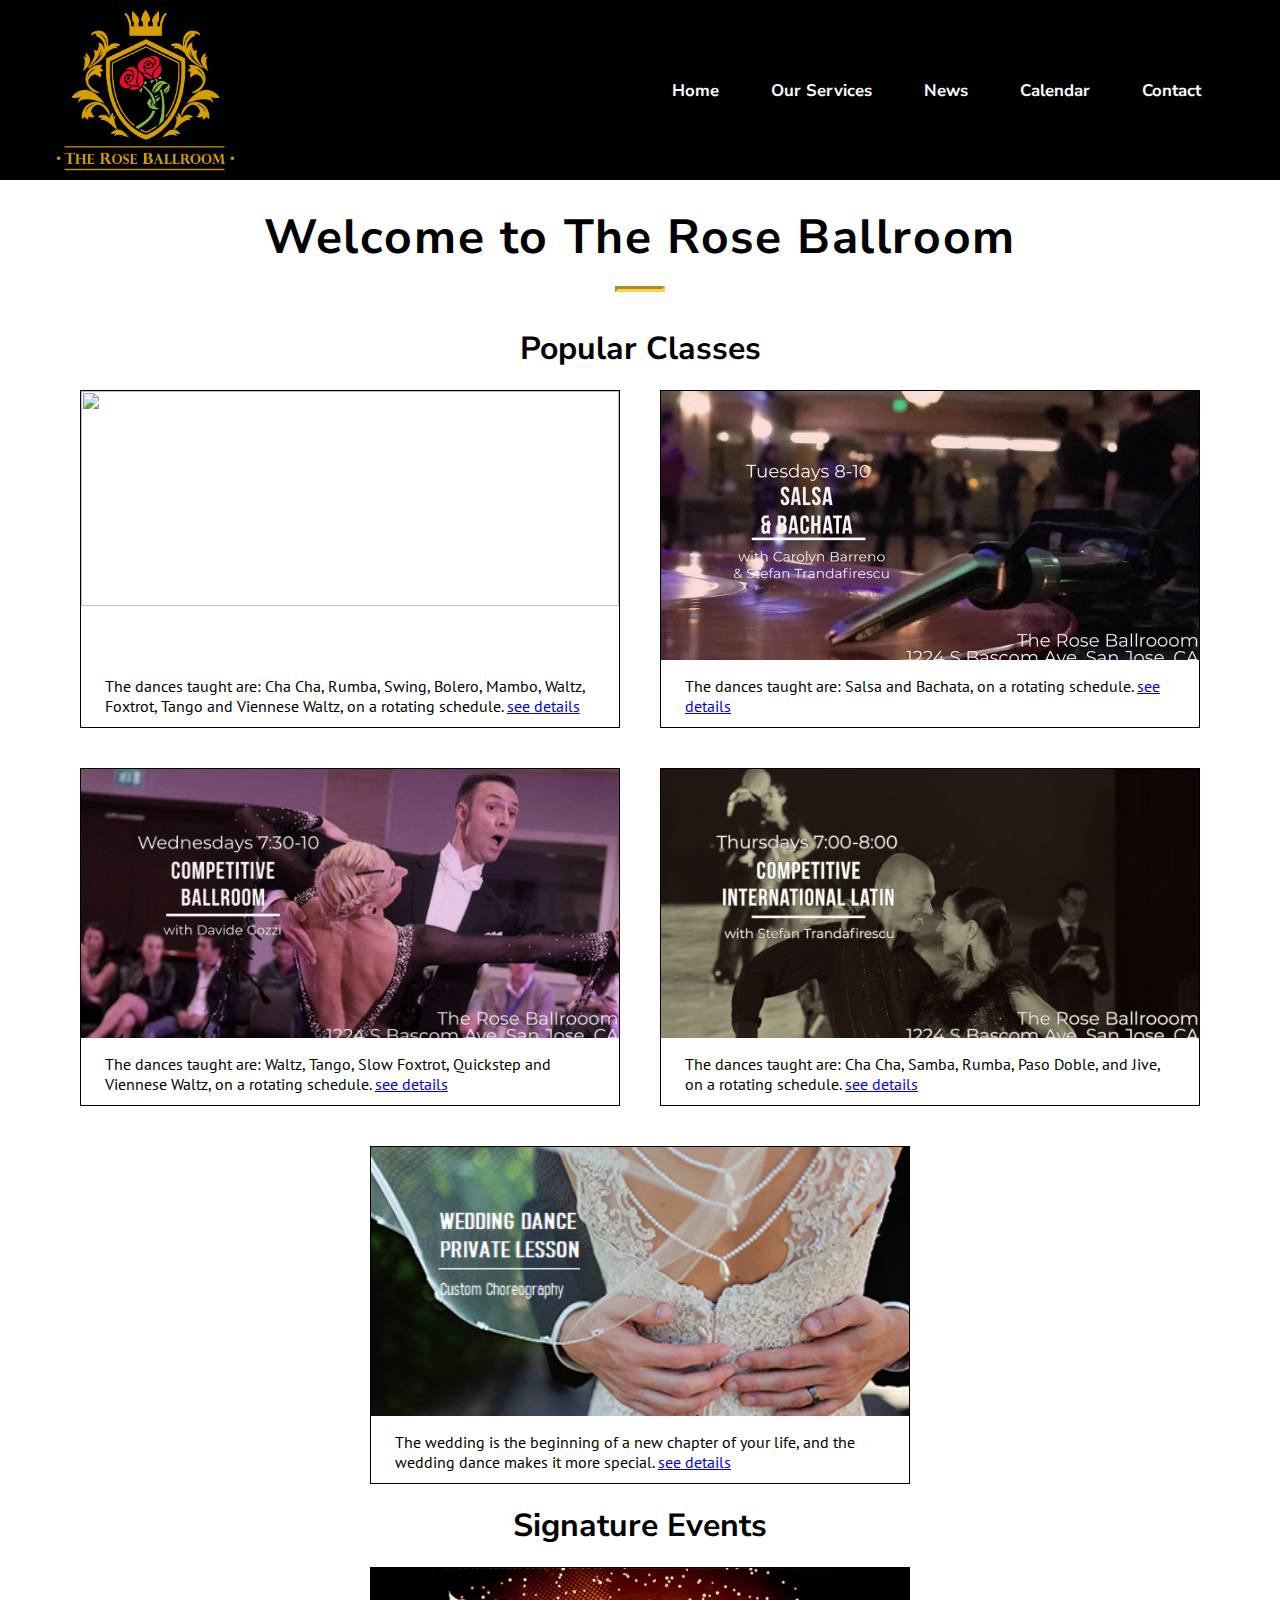
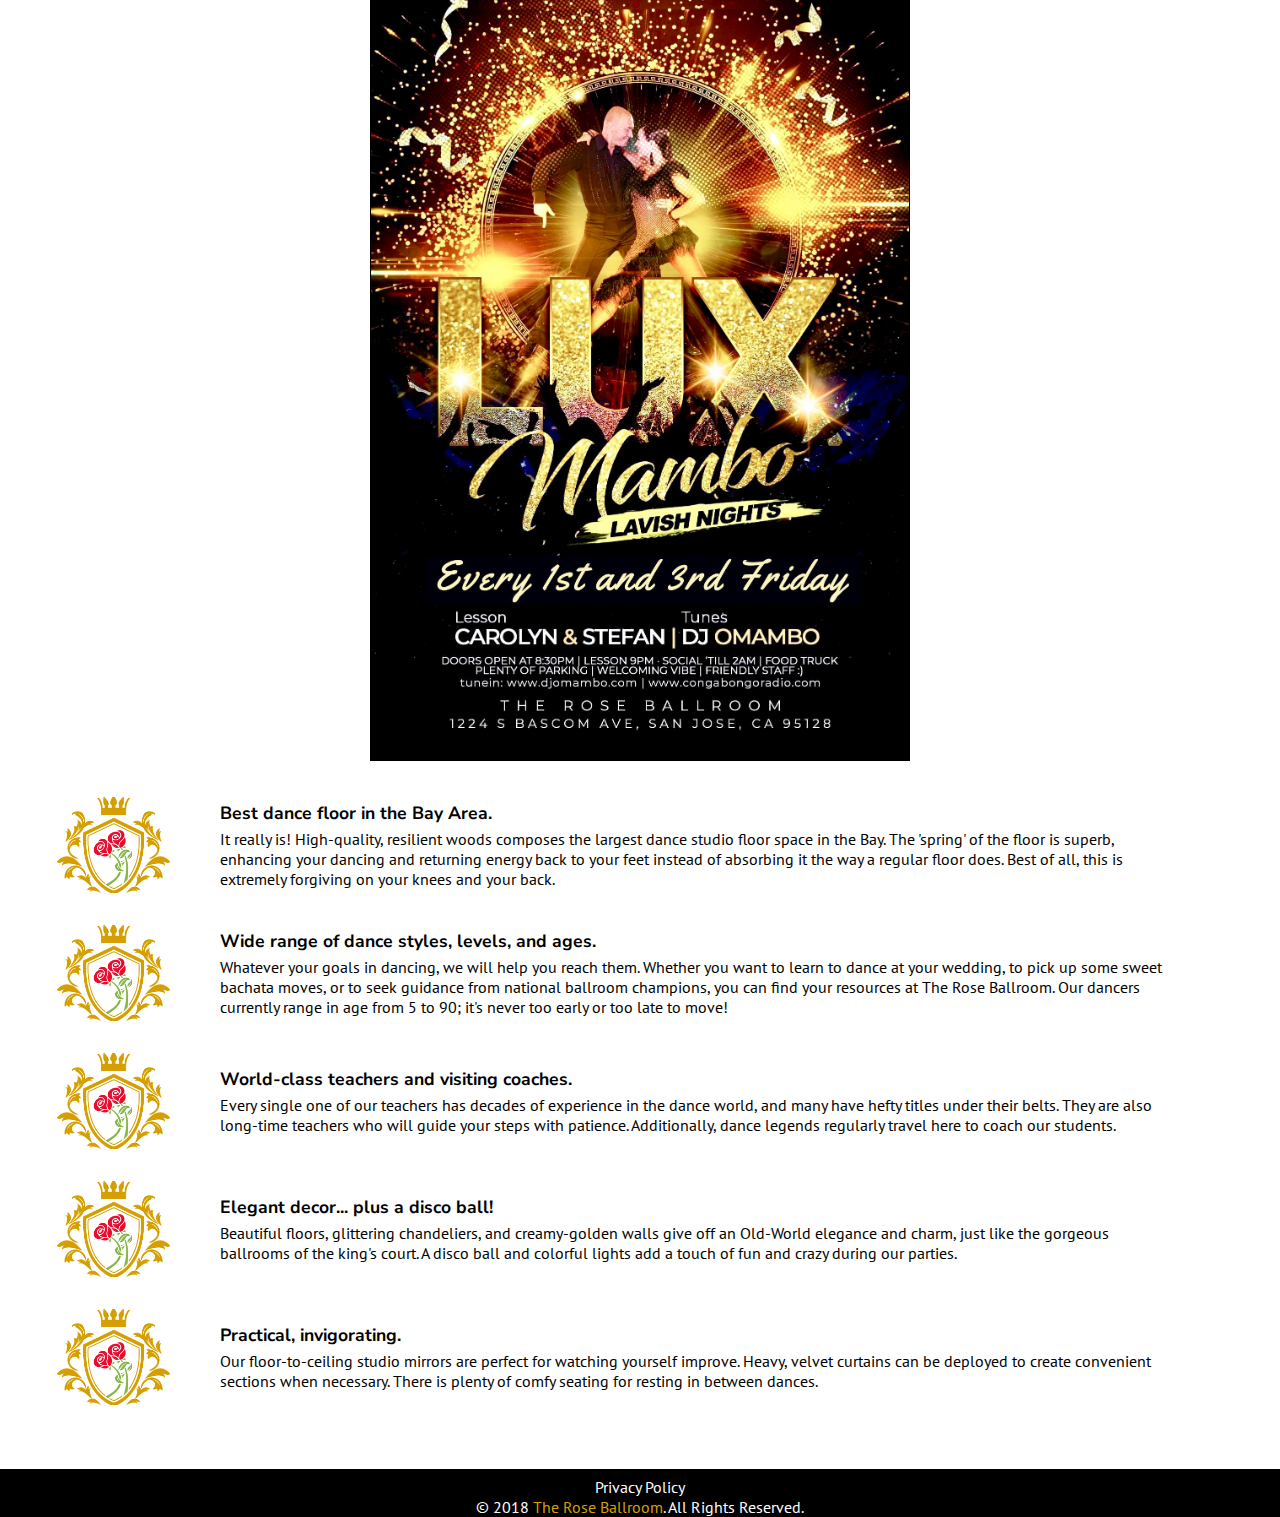
==== commit 8f697097: "Published for prod as daniel from /tmp/website-publish-N6M1exiu/theroseballroom.github.io on xmascon" ====
--- a/index.html
+++ b/index.html
@@ -7,4 +7,4 @@
 var sc_security="4cbbe1cf";
 var sc_https=1;
 var sc_remove_link=1;</script><script type="text/javascript" src="https://www.statcounter.com/counter/counter.js" async></script><noscript><div class="statcounter"><img class="statcounter" src="https://c.statcounter.com/12057520/0/4cbbe1cf/1/" alt="Web
-Analytics"></div></noscript><!-- End of Statcounter Code --><script type="text/javascript" src="inline.318b50c57b4eba3d437b.bundle.js"></script><script type="text/javascript" src="polyfills.219944f38204ba677f6a.bundle.js"></script><script type="text/javascript" src="scripts.859e64cef1ef944f8beb.bundle.js"></script><script type="text/javascript" src="main.c3c7719b683f6977ae80.bundle.js"></script></body></html>+Analytics"></div></noscript><!-- End of Statcounter Code --><script type="text/javascript" src="inline.318b50c57b4eba3d437b.bundle.js"></script><script type="text/javascript" src="polyfills.219944f38204ba677f6a.bundle.js"></script><script type="text/javascript" src="scripts.859e64cef1ef944f8beb.bundle.js"></script><script type="text/javascript" src="main.3f151aa08d3ac818e282.bundle.js"></script></body></html>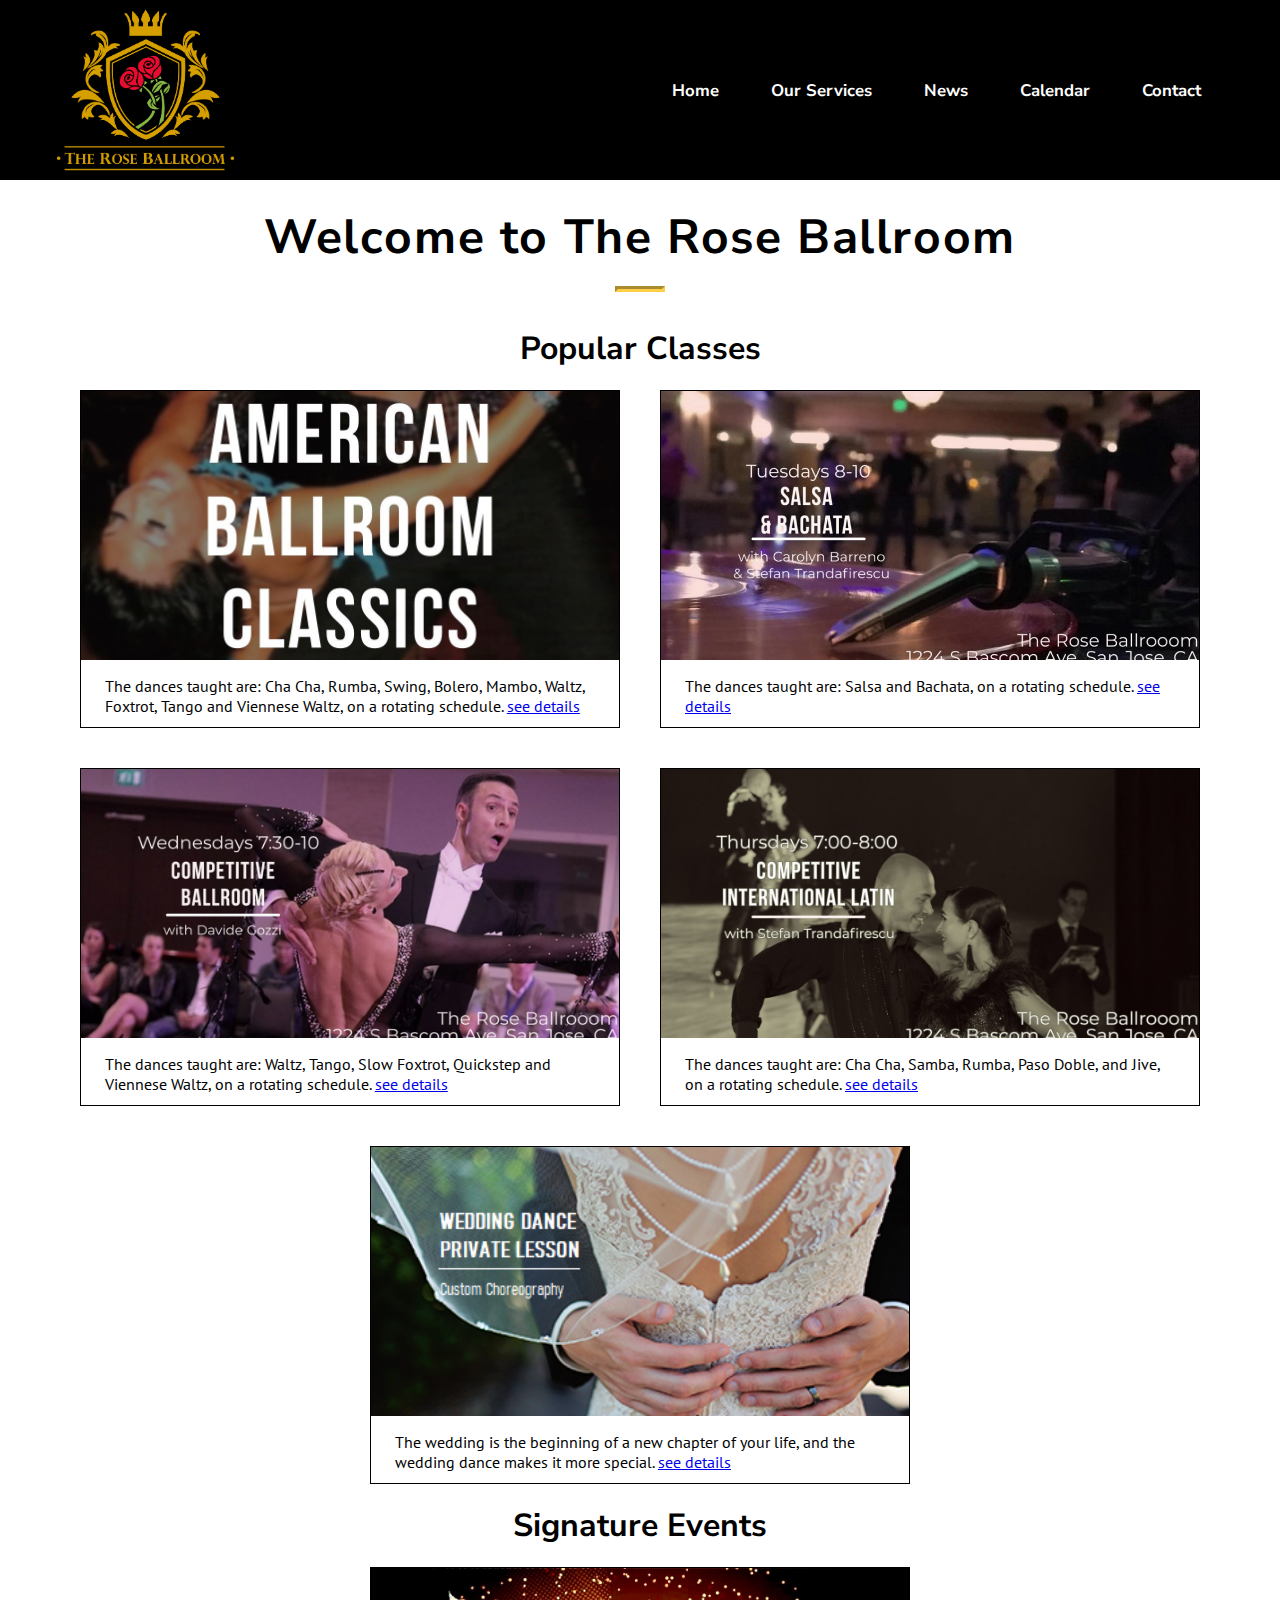
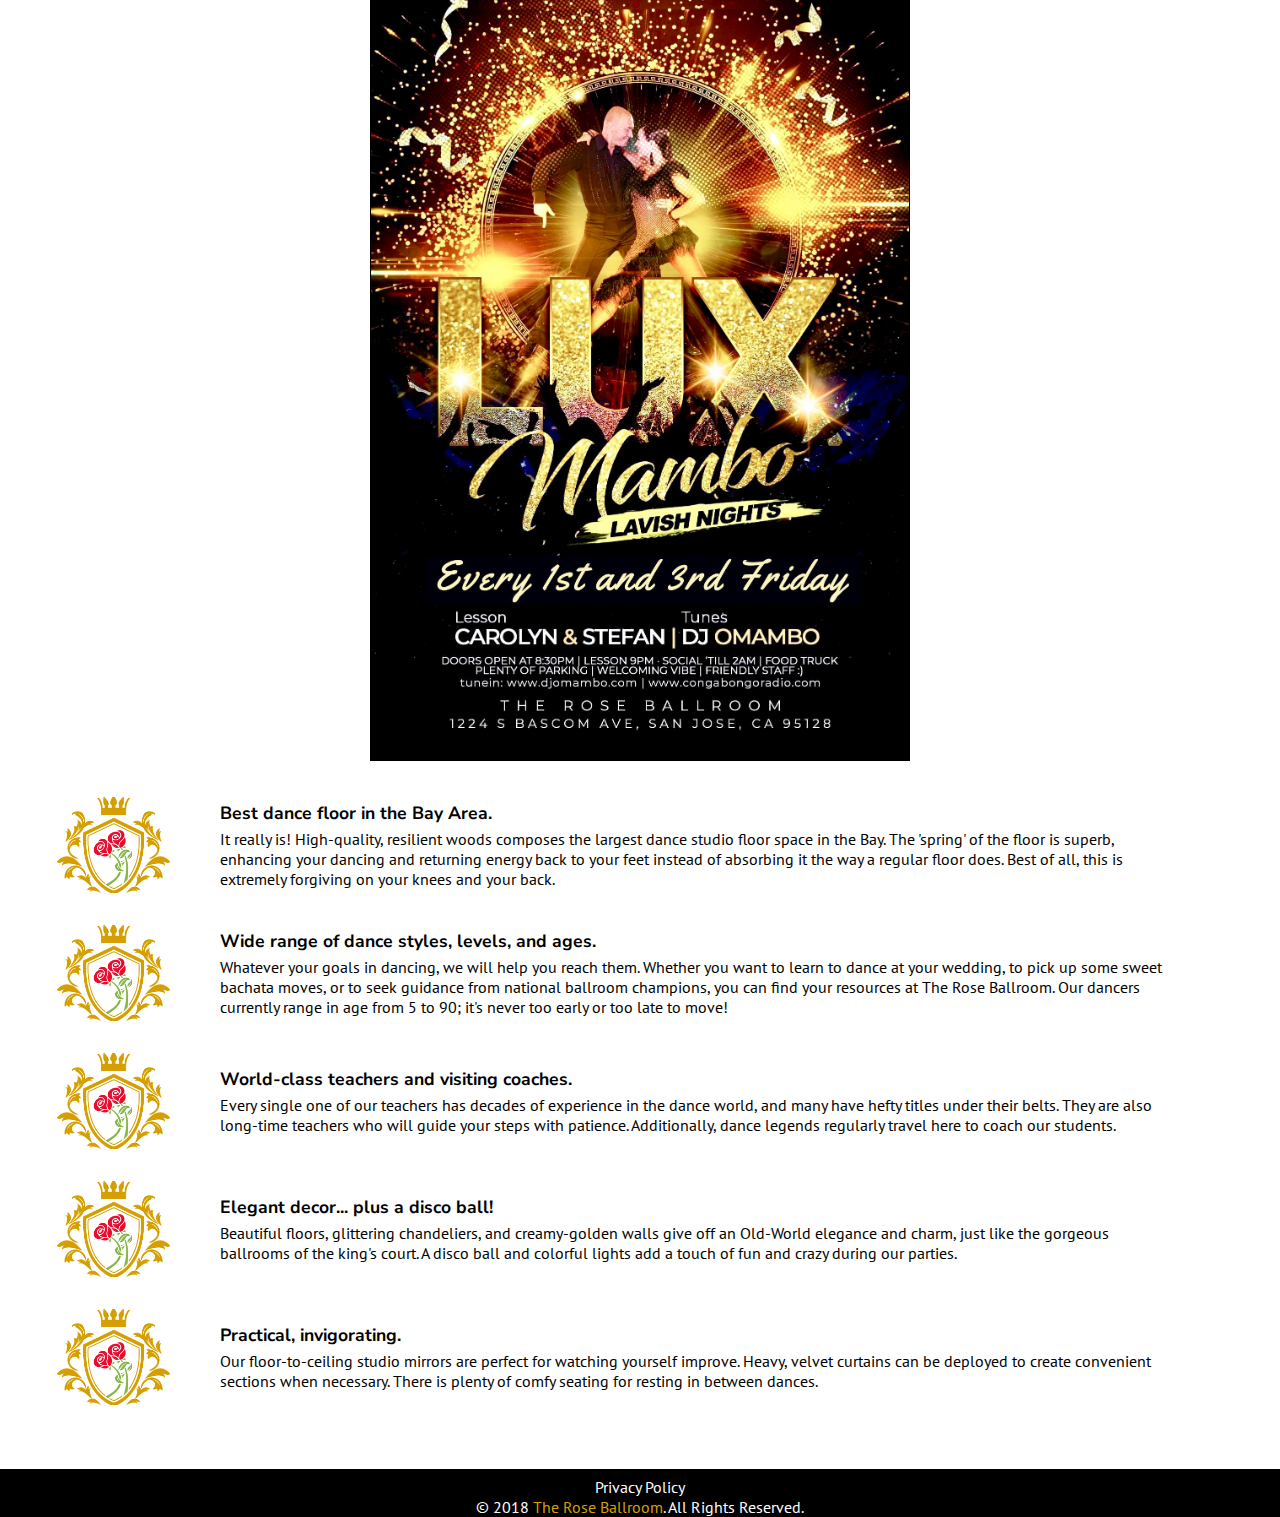
==== commit b3e609bc: "Published for prod as daniel from /tmp/website-publish-e3lcfQQx/theroseballroom.github.io on xmascon" ====
--- a/index.html
+++ b/index.html
@@ -7,4 +7,4 @@
 var sc_security="4cbbe1cf";
 var sc_https=1;
 var sc_remove_link=1;</script><script type="text/javascript" src="https://www.statcounter.com/counter/counter.js" async></script><noscript><div class="statcounter"><img class="statcounter" src="https://c.statcounter.com/12057520/0/4cbbe1cf/1/" alt="Web
-Analytics"></div></noscript><!-- End of Statcounter Code --><script type="text/javascript" src="inline.318b50c57b4eba3d437b.bundle.js"></script><script type="text/javascript" src="polyfills.219944f38204ba677f6a.bundle.js"></script><script type="text/javascript" src="scripts.859e64cef1ef944f8beb.bundle.js"></script><script type="text/javascript" src="main.3f151aa08d3ac818e282.bundle.js"></script></body></html>+Analytics"></div></noscript><!-- End of Statcounter Code --><script type="text/javascript" src="inline.318b50c57b4eba3d437b.bundle.js"></script><script type="text/javascript" src="polyfills.219944f38204ba677f6a.bundle.js"></script><script type="text/javascript" src="scripts.859e64cef1ef944f8beb.bundle.js"></script><script type="text/javascript" src="main.8bfcc3b1b9cabff4a4da.bundle.js"></script></body></html>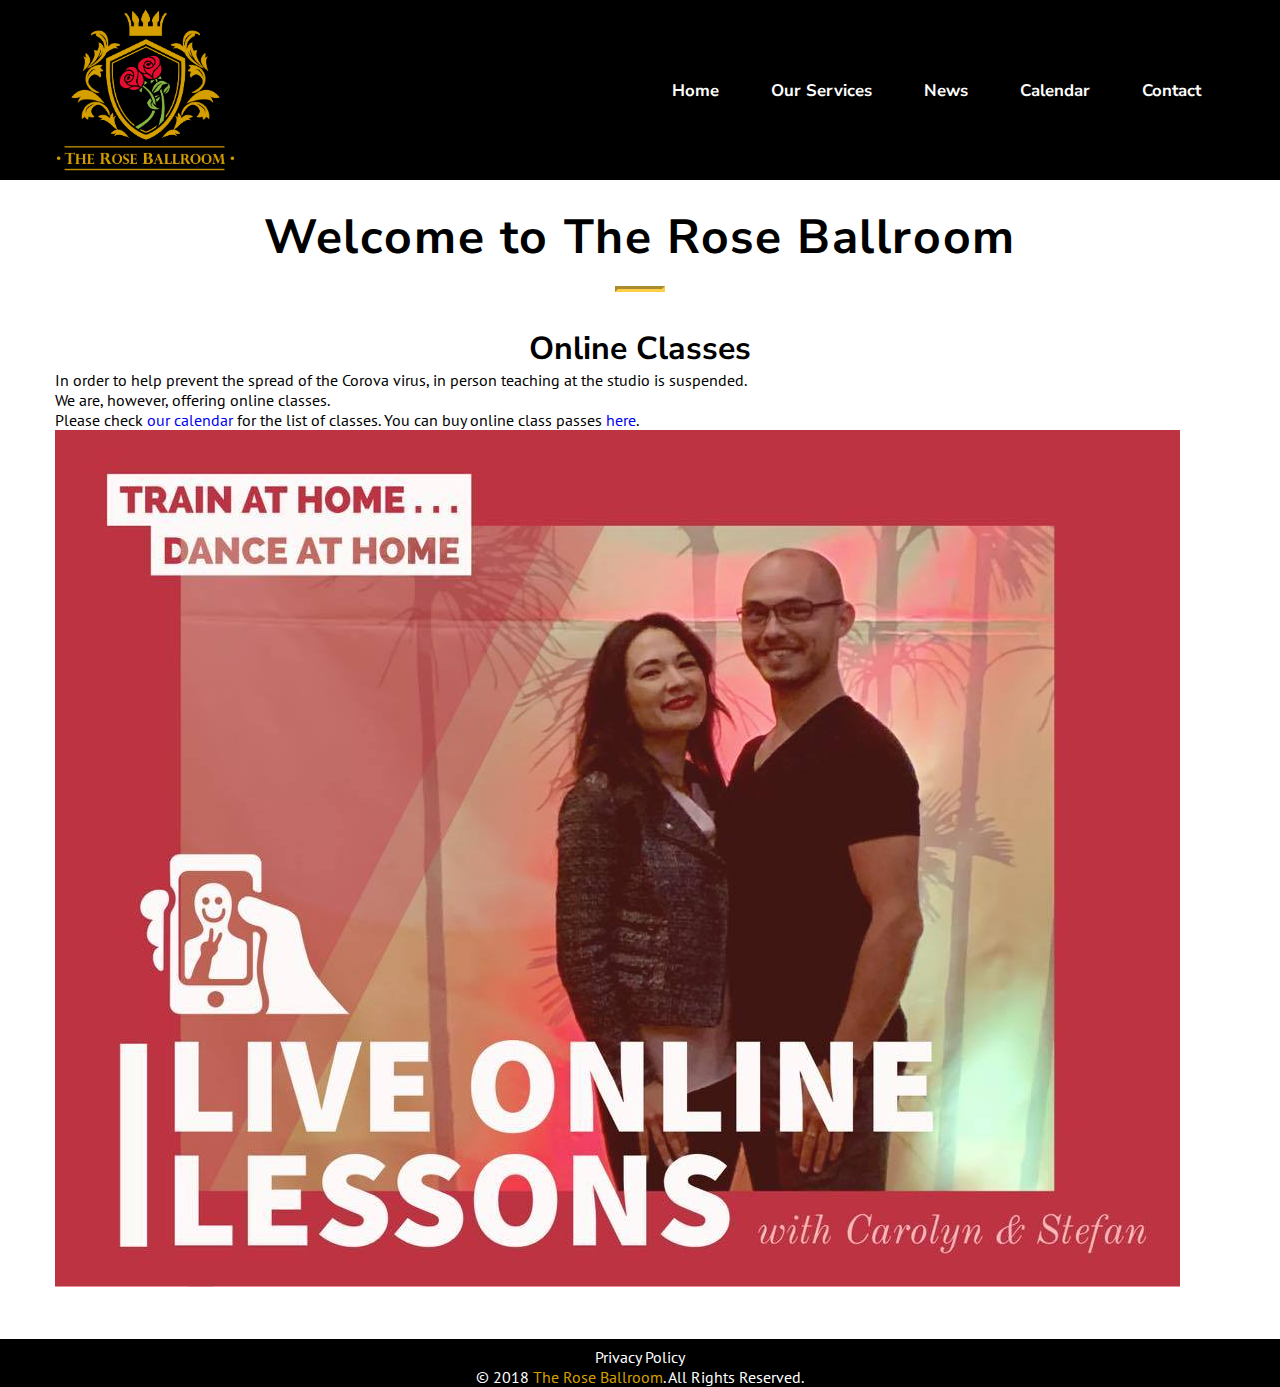
==== commit dad9c959: "Published for prod as daniel from /tmp/website-publish-xHFKRDBm/theroseballroom.github.io on xmascon" ====
--- a/index.html
+++ b/index.html
@@ -7,4 +7,4 @@
 var sc_security="4cbbe1cf";
 var sc_https=1;
 var sc_remove_link=1;</script><script type="text/javascript" src="https://www.statcounter.com/counter/counter.js" async></script><noscript><div class="statcounter"><img class="statcounter" src="https://c.statcounter.com/12057520/0/4cbbe1cf/1/" alt="Web
-Analytics"></div></noscript><!-- End of Statcounter Code --><script type="text/javascript" src="inline.318b50c57b4eba3d437b.bundle.js"></script><script type="text/javascript" src="polyfills.219944f38204ba677f6a.bundle.js"></script><script type="text/javascript" src="scripts.859e64cef1ef944f8beb.bundle.js"></script><script type="text/javascript" src="main.8bfcc3b1b9cabff4a4da.bundle.js"></script></body></html>+Analytics"></div></noscript><!-- End of Statcounter Code --><script type="text/javascript" src="inline.318b50c57b4eba3d437b.bundle.js"></script><script type="text/javascript" src="polyfills.219944f38204ba677f6a.bundle.js"></script><script type="text/javascript" src="scripts.859e64cef1ef944f8beb.bundle.js"></script><script type="text/javascript" src="main.5b1746ccac6be6b98909.bundle.js"></script></body></html>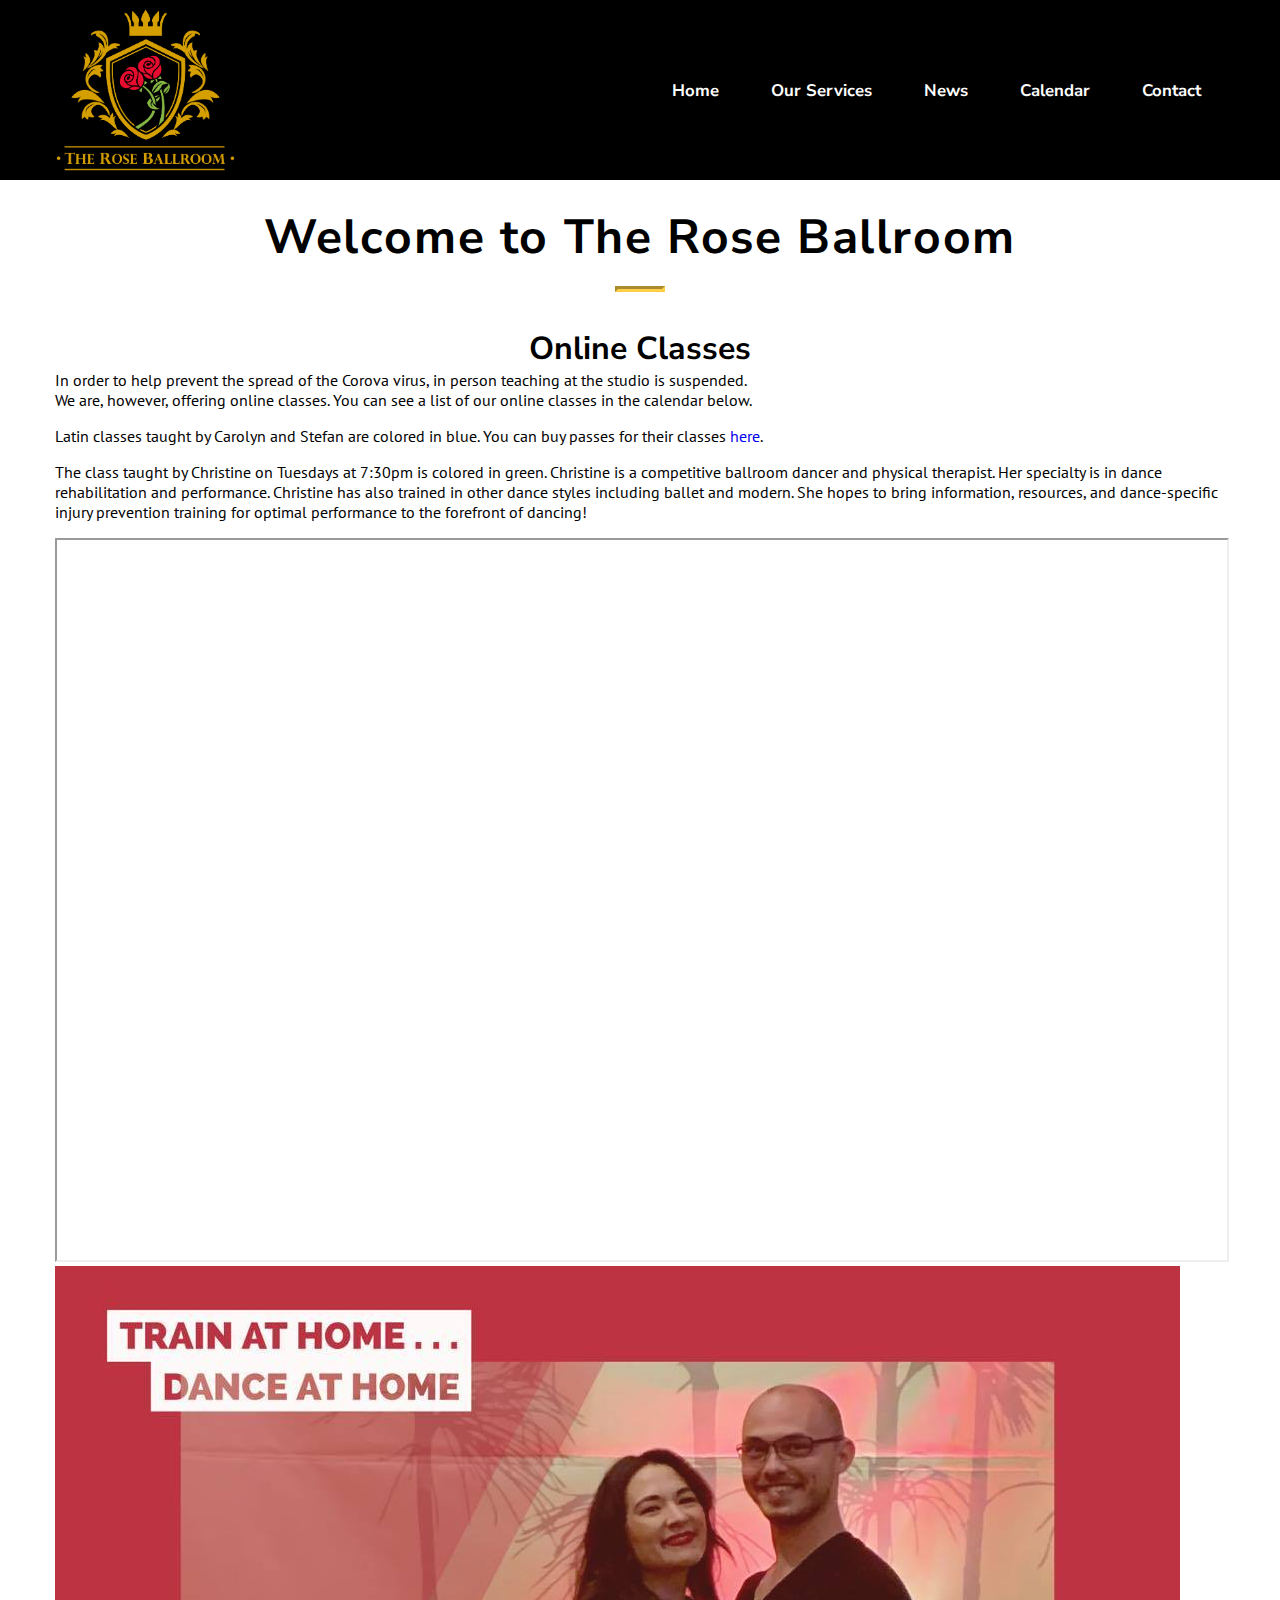
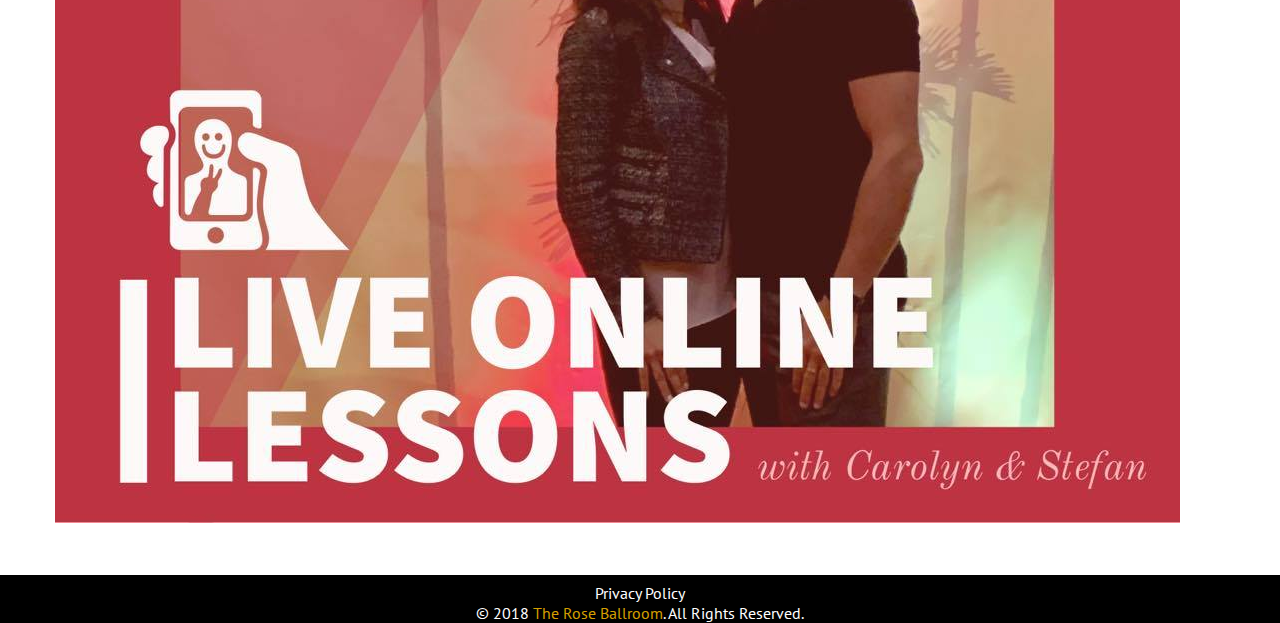
==== commit 44d8f2bf: "Published for prod as daniel from /tmp/website-publish-ZySB7PwE/theroseballroom.github.io on xmascon" ====
--- a/index.html
+++ b/index.html
@@ -7,4 +7,4 @@
 var sc_security="4cbbe1cf";
 var sc_https=1;
 var sc_remove_link=1;</script><script type="text/javascript" src="https://www.statcounter.com/counter/counter.js" async></script><noscript><div class="statcounter"><img class="statcounter" src="https://c.statcounter.com/12057520/0/4cbbe1cf/1/" alt="Web
-Analytics"></div></noscript><!-- End of Statcounter Code --><script type="text/javascript" src="inline.318b50c57b4eba3d437b.bundle.js"></script><script type="text/javascript" src="polyfills.219944f38204ba677f6a.bundle.js"></script><script type="text/javascript" src="scripts.859e64cef1ef944f8beb.bundle.js"></script><script type="text/javascript" src="main.5b1746ccac6be6b98909.bundle.js"></script></body></html>+Analytics"></div></noscript><!-- End of Statcounter Code --><script type="text/javascript" src="inline.318b50c57b4eba3d437b.bundle.js"></script><script type="text/javascript" src="polyfills.219944f38204ba677f6a.bundle.js"></script><script type="text/javascript" src="scripts.859e64cef1ef944f8beb.bundle.js"></script><script type="text/javascript" src="main.b055a2bc09b9c0a20e25.bundle.js"></script></body></html>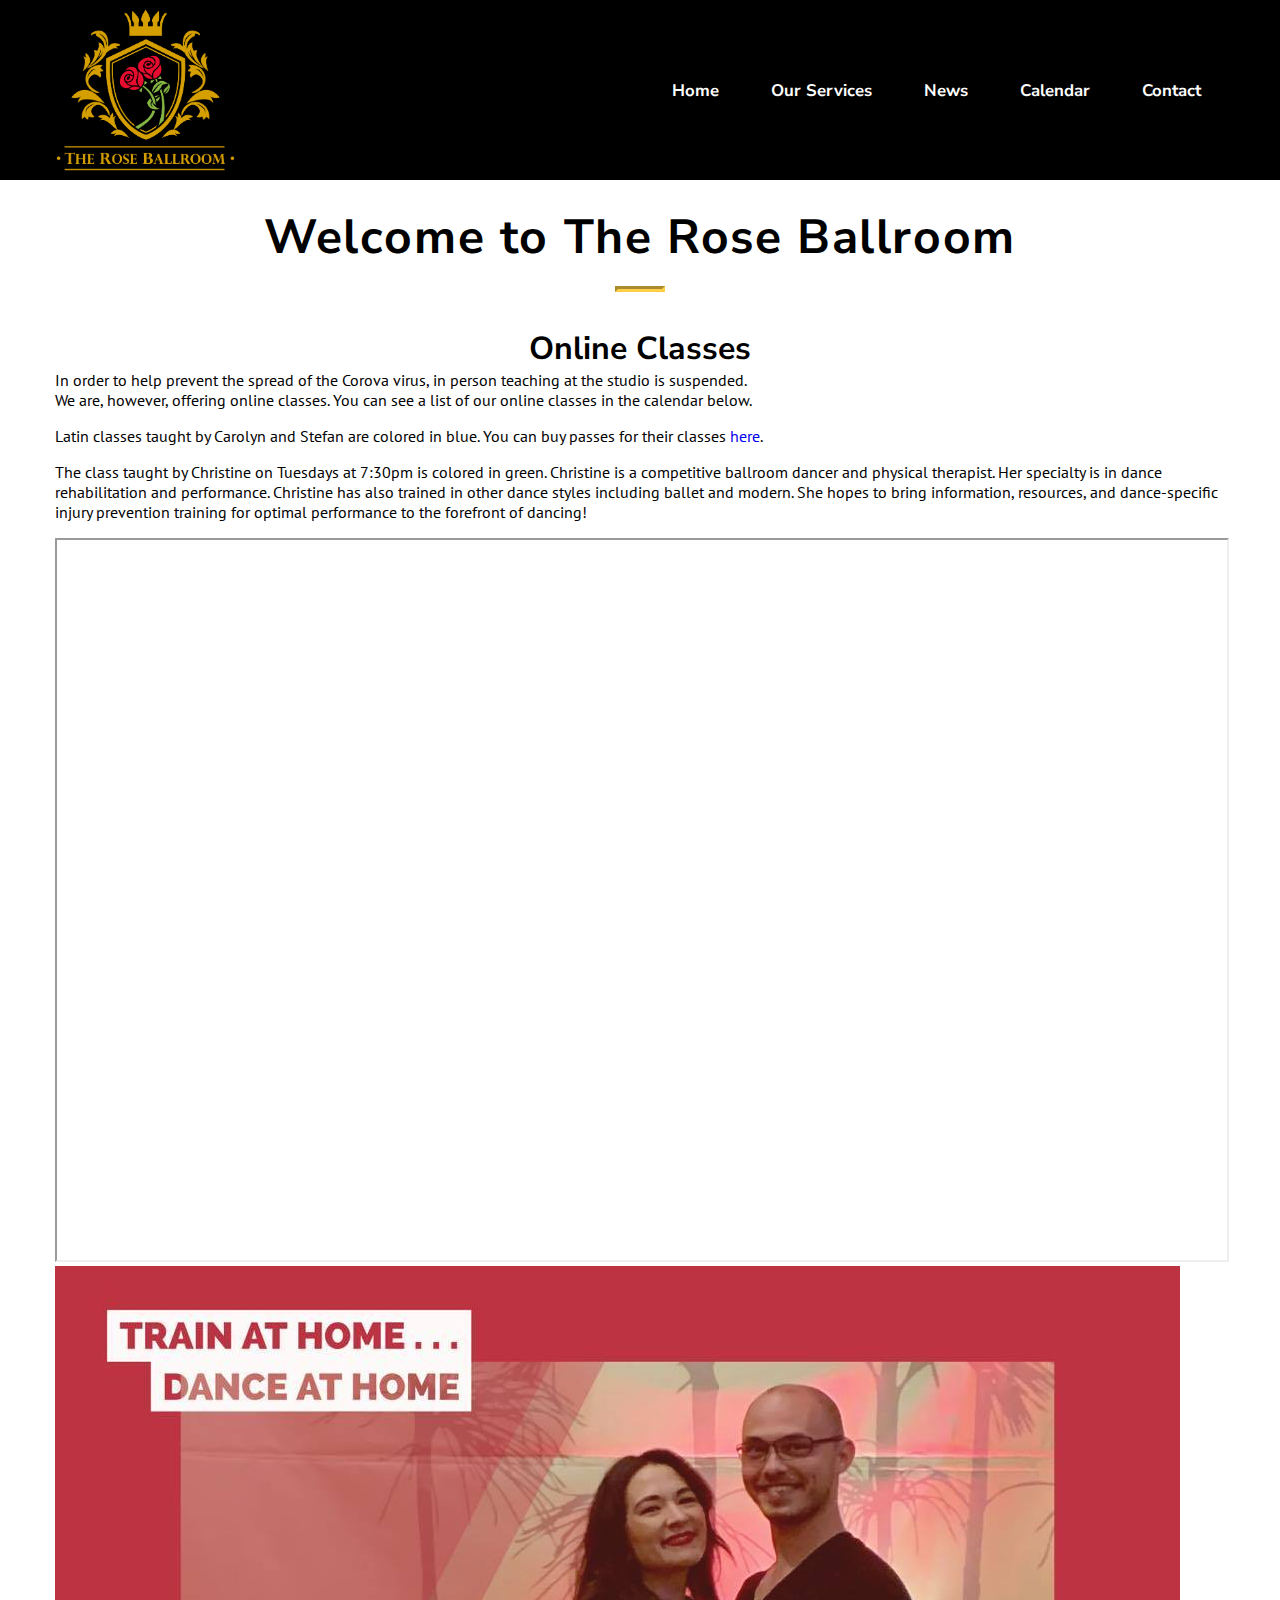
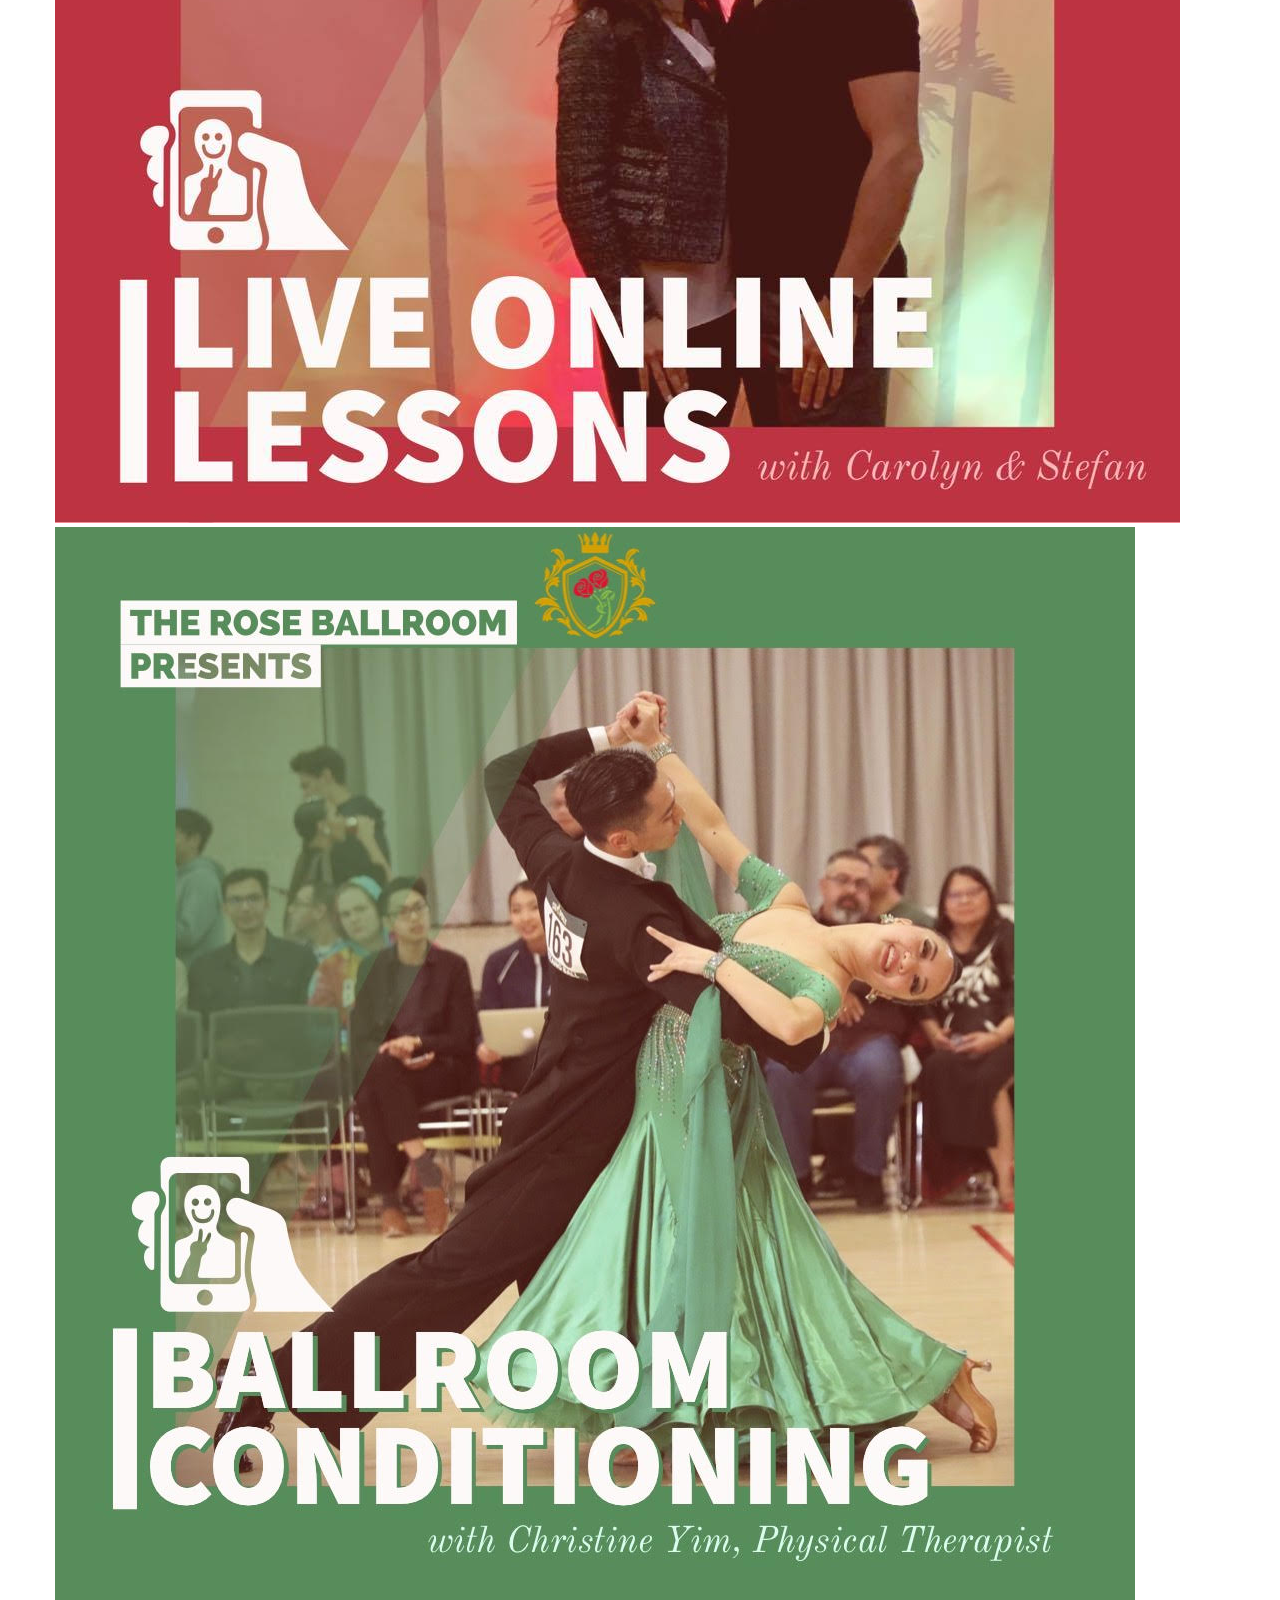
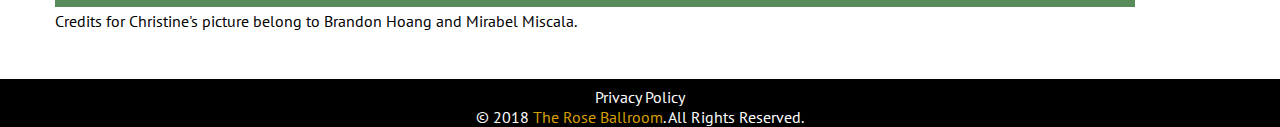
==== commit 4b886df1: "Published for prod as daniel from /tmp/website-publish-2mv8V4LX/theroseballroom.github.io on xmascon" ====
--- a/index.html
+++ b/index.html
@@ -7,4 +7,4 @@
 var sc_security="4cbbe1cf";
 var sc_https=1;
 var sc_remove_link=1;</script><script type="text/javascript" src="https://www.statcounter.com/counter/counter.js" async></script><noscript><div class="statcounter"><img class="statcounter" src="https://c.statcounter.com/12057520/0/4cbbe1cf/1/" alt="Web
-Analytics"></div></noscript><!-- End of Statcounter Code --><script type="text/javascript" src="inline.318b50c57b4eba3d437b.bundle.js"></script><script type="text/javascript" src="polyfills.219944f38204ba677f6a.bundle.js"></script><script type="text/javascript" src="scripts.859e64cef1ef944f8beb.bundle.js"></script><script type="text/javascript" src="main.b055a2bc09b9c0a20e25.bundle.js"></script></body></html>+Analytics"></div></noscript><!-- End of Statcounter Code --><script type="text/javascript" src="inline.318b50c57b4eba3d437b.bundle.js"></script><script type="text/javascript" src="polyfills.219944f38204ba677f6a.bundle.js"></script><script type="text/javascript" src="scripts.859e64cef1ef944f8beb.bundle.js"></script><script type="text/javascript" src="main.44b0beaafc71f1c0dd77.bundle.js"></script></body></html>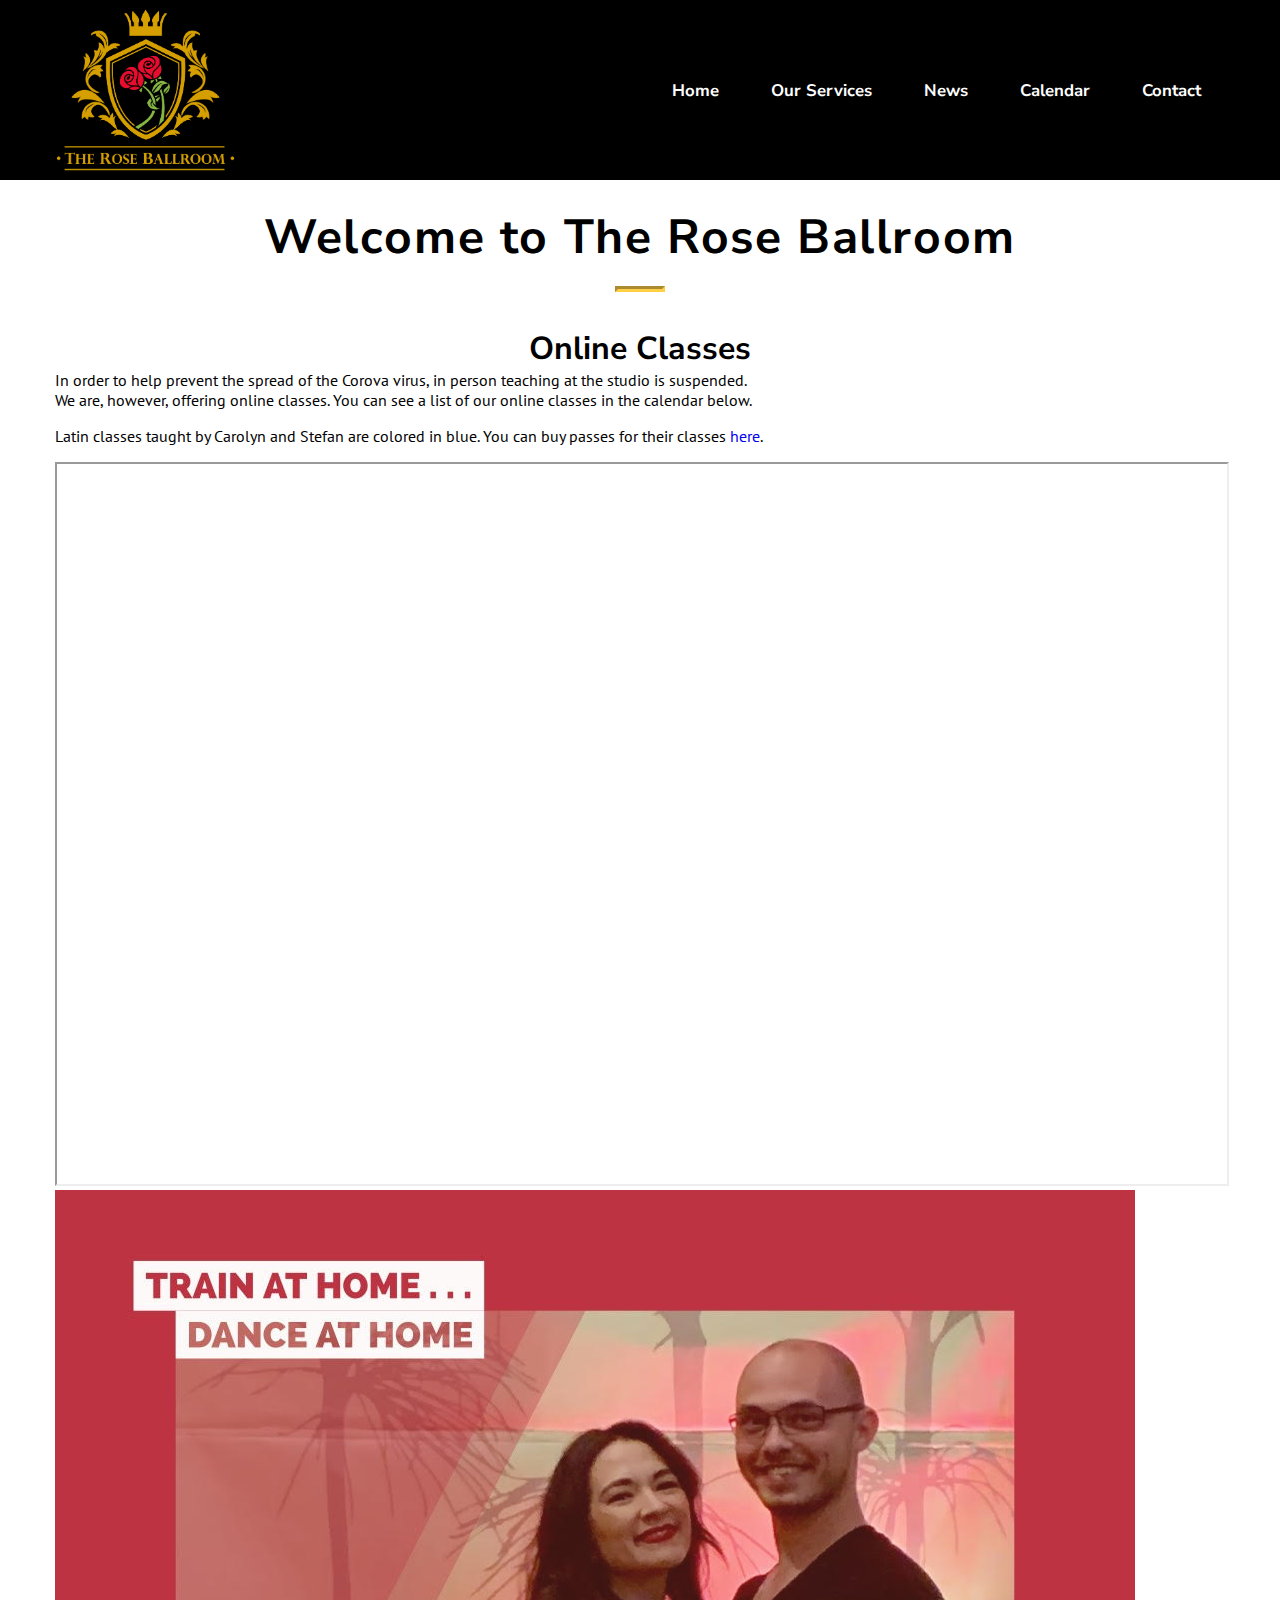
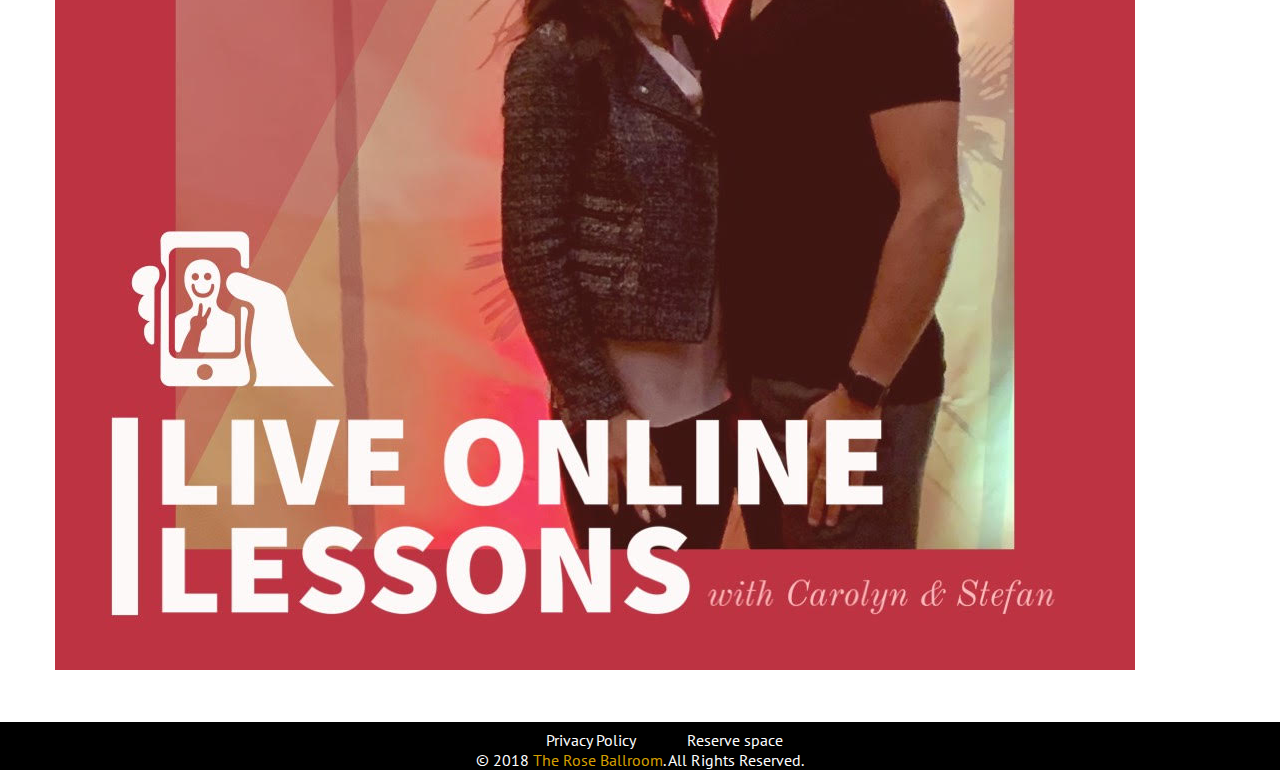
==== commit 9311ff3a: "Published for prod as daniel from /tmp/website-publish-v6DVPTga/theroseballroom.github.io on xmascon" ====
--- a/index.html
+++ b/index.html
@@ -7,4 +7,4 @@
 var sc_security="4cbbe1cf";
 var sc_https=1;
 var sc_remove_link=1;</script><script type="text/javascript" src="https://www.statcounter.com/counter/counter.js" async></script><noscript><div class="statcounter"><img class="statcounter" src="https://c.statcounter.com/12057520/0/4cbbe1cf/1/" alt="Web
-Analytics"></div></noscript><!-- End of Statcounter Code --><script type="text/javascript" src="inline.318b50c57b4eba3d437b.bundle.js"></script><script type="text/javascript" src="polyfills.219944f38204ba677f6a.bundle.js"></script><script type="text/javascript" src="scripts.859e64cef1ef944f8beb.bundle.js"></script><script type="text/javascript" src="main.44b0beaafc71f1c0dd77.bundle.js"></script></body></html>+Analytics"></div></noscript><!-- End of Statcounter Code --><script type="text/javascript" src="inline.318b50c57b4eba3d437b.bundle.js"></script><script type="text/javascript" src="polyfills.219944f38204ba677f6a.bundle.js"></script><script type="text/javascript" src="scripts.859e64cef1ef944f8beb.bundle.js"></script><script type="text/javascript" src="main.fe68626fcb317a3fb138.bundle.js"></script></body></html>